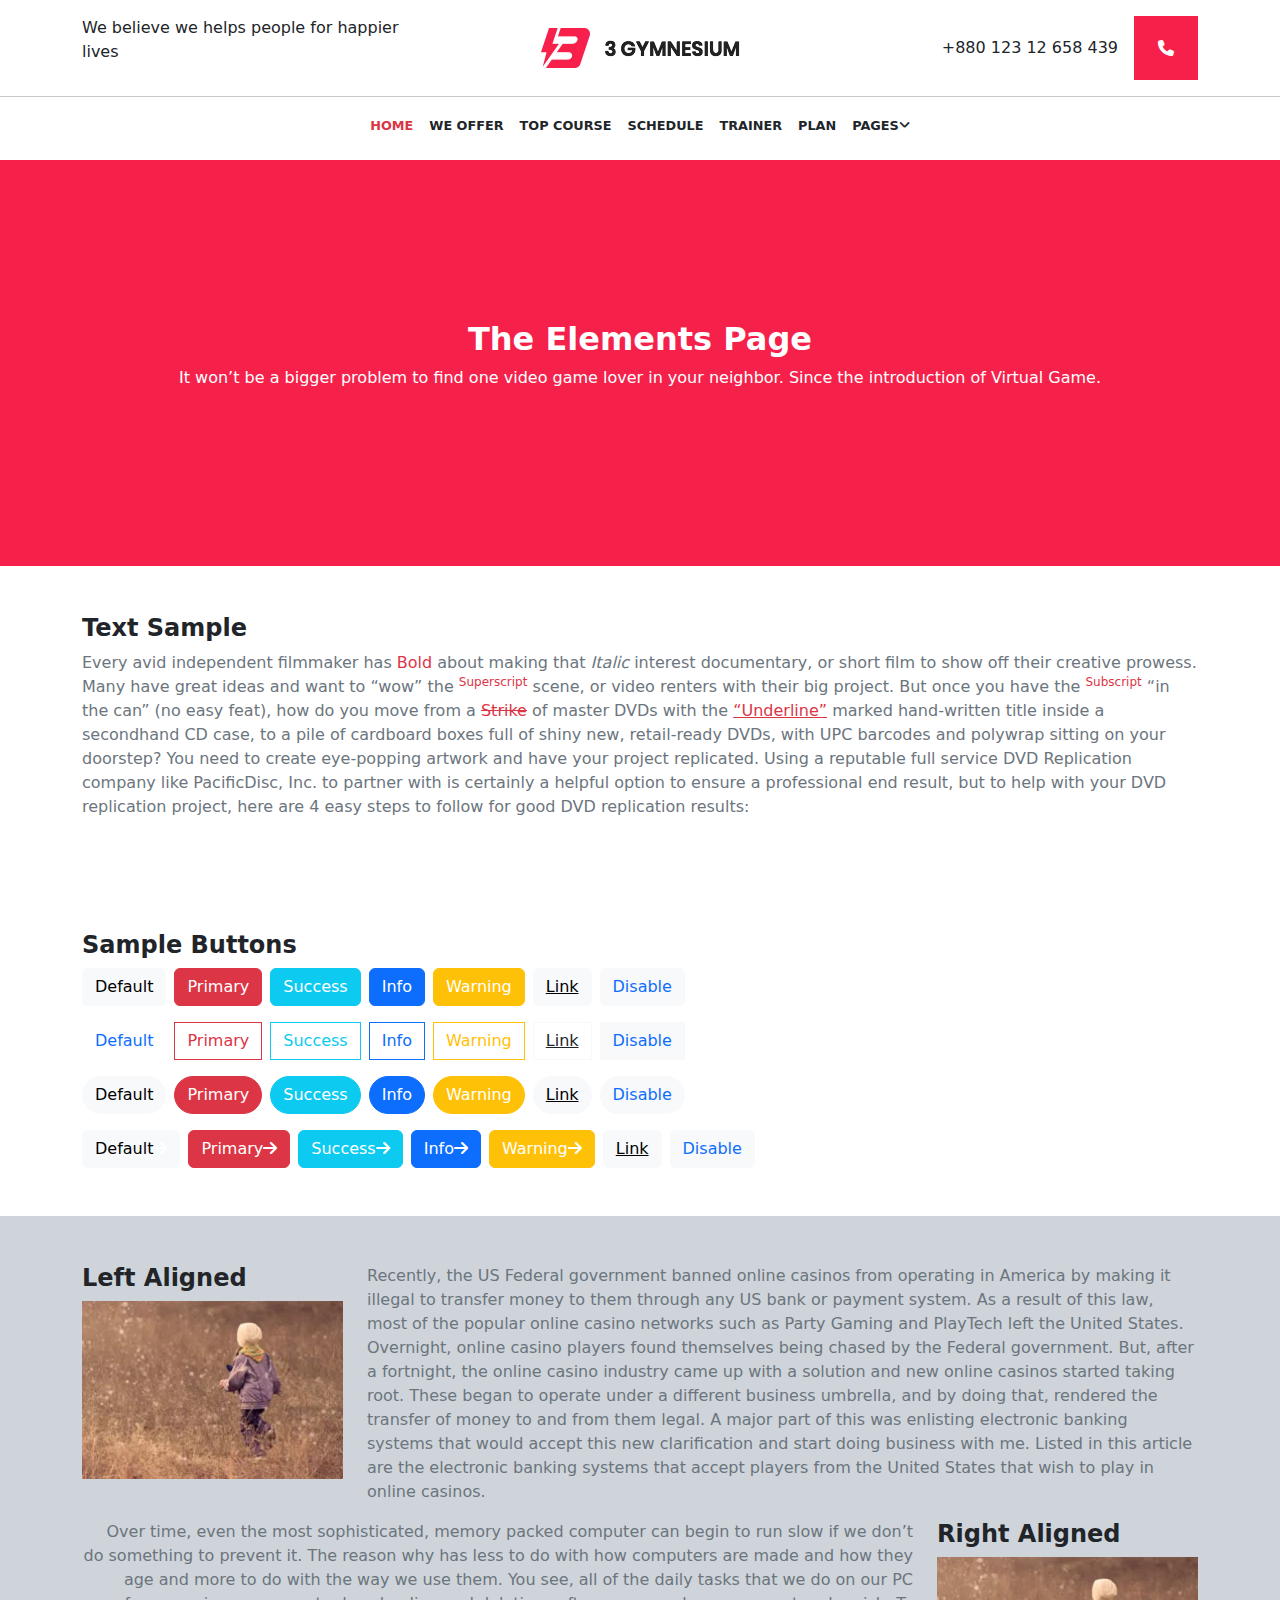
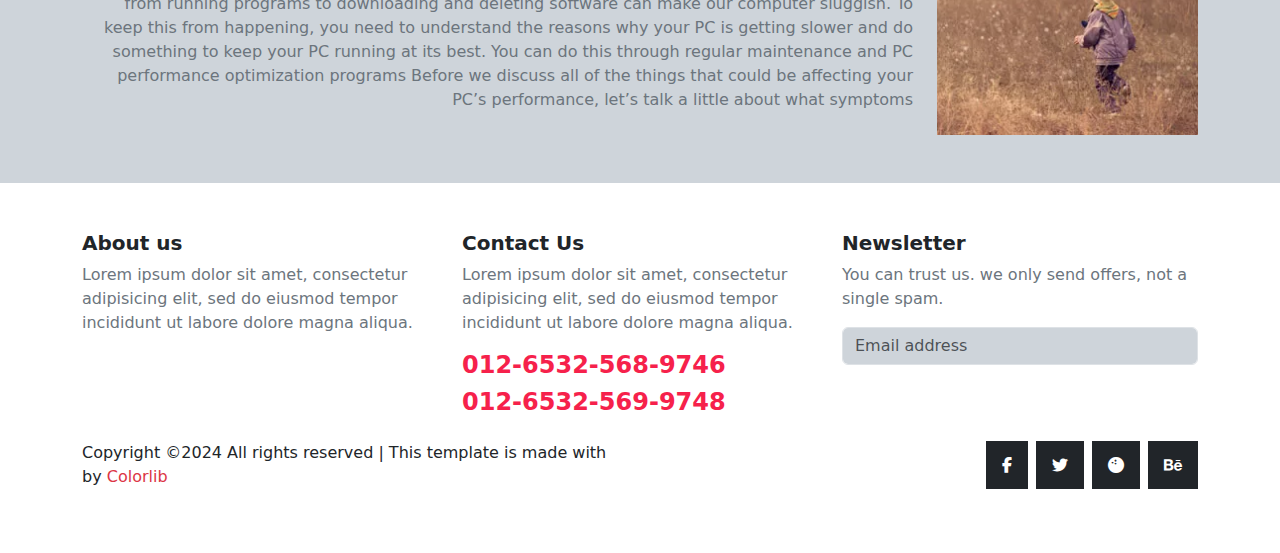
==== public/elements.html @ dc46c0b9 "add: added buttons & aligned sections for elements page." ====
<!DOCTYPE html>
<html lang="en">
  <head>
    <meta charset="UTF-8" />
    <meta name="viewport" content="width=device-width, initial-scale=1.0" />
    <link rel="icon" href="../src/assets/images/logo.png.webp" />
    <title>Gym</title>
    <!-- Bootstrap CSS -->
    <link
      rel="stylesheet"
      href="../src/assets/libraries/bootstrap/css/bootstrap.min.css"
    />
    <!-- FontAwesome CSS -->
    <link
      rel="stylesheet"
      href="../src/assets/fonts/fontawesome/css/all.min.css"
    />
    <link
      rel="stylesheet"
      href="../src/assets/fonts/fontawesome/css/fontawesome.min.css"
    />
    <!-- Main CSS -->
    <link rel="stylesheet" href="../src/assets/sass/elements.css" />
  </head>
  <body>
    <!-- Header -->
    <header id="header" class="position-fixed bg-white w-100 top-0 pt-3">
      <div class="top">
        <div class="container">
          <div class="row justify-content-between align-items-center">
            <div class="col-lg-4">
              <p>We believe we helps people for happier lives</p>
            </div>
            <div class="col-lg-4 col-md-6 col-sm-12">
              <div class="img text-center">
                <img
                  class="img-fluid"
                  src="../src/assets/images/logo.png.webp"
                  alt="logo"
                />
              </div>
            </div>
            <div class="col-lg-4 col-md-6">
              <div
                class="contact d-flex align-items-center justify-content-end column-gap-3"
              >
                <a
                  class="text-decoration-none text-dark"
                  href="tel:+88012312658439"
                >
                  +880 123 12 658 439
                </a>
                <a class="bg" href="#"
                  ><i class="fa-solid fa-phone p-4 text-white"></i
                ></a>
              </div>
            </div>
          </div>
        </div>
      </div>
      <hr />
      <div class="bottom">
        <ul
          class="menu list-unstyled d-flex column-gap-3 justify-content-center"
        >
          <li>
            <a
              class="fw-bold text-decoration-none text-danger"
              href="./index.html"
              >HOME</a
            >
          </li>
          <li>
            <a class="fw-bold text-decoration-none text-dark" href="#offer"
              >WE OFFER</a
            >
          </li>
          <li>
            <a class="fw-bold text-decoration-none text-dark" href="#course"
              >TOP COURSE</a
            >
          </li>
          <li>
            <a class="fw-bold text-decoration-none text-dark" href="#schedule"
              >SCHEDULE</a
            >
          </li>
          <li>
            <a class="fw-bold text-decoration-none text-dark" href="#traniner"
              >TRAINER</a
            >
          </li>
          <li>
            <a class="fw-bold text-decoration-none text-dark" href="#plan"
              >PLAN</a
            >
          </li>
          <li class="dropdown position-relative">
            <a class="fw-bold text-decoration-none text-dark" href="#"
              >PAGES<i class="fa-solid fa-angle-down"></i
            ></a>
            <ul
              class="position-absolute list-unstyled bg-white p-2 shadow rounded-3 d-none"
            >
              <li>
                <a
                  class="fw-bold text-decoration-none text-dark"
                  href="./generic.html"
                  >Generic</a
                >
              </li>
              <li>
                <a
                  class="fw-bold text-decoration-none text-dark"
                  href="./elements.html"
                  >Elements</a
                >
              </li>
            </ul>
          </li>
        </ul>
      </div>
    </header>
    <!-- Main -->
    <main id="main">
      <!-- Home -->
      <section id="home">
        <div class="container text-center">
          <h2 class="text-white fw-bold">The Elements Page</h2>
          <p class="text-white">
            It won’t be a bigger problem to find one video game lover in your
            neighbor. Since the introduction of Virtual Game.
          </p>
        </div>
      </section>
      <!-- About -->
      <section id="about" class="py-5">
        <div class="container">
          <h4 class="fw-bold">Text Sample</h4>
          <p class="text-secondary">
            Every avid independent filmmaker has
            <span class="text-danger">Bold</span> about making that
            <em>Italic</em>
            interest documentary, or short film to show off their creative
            prowess. Many have great ideas and want to “wow” the
            <sup class="text-danger">Superscript</sup>
            scene, or video renters with their big project. But once you have
            the <sup class="text-danger">Subscript</sup> “in the can” (no easy
            feat), how do you move from a
            <span class="text-decoration-line-through text-danger">Strike</span>
            of master DVDs with the
            <span class="text-decoration-underline text-danger"
              >“Underline”</span
            >
            marked hand-written title inside a secondhand CD case, to a pile of
            cardboard boxes full of shiny new, retail-ready DVDs, with UPC
            barcodes and polywrap sitting on your doorstep? You need to create
            eye-popping artwork and have your project replicated. Using a
            reputable full service DVD Replication company like PacificDisc,
            Inc. to partner with is certainly a helpful option to ensure a
            professional end result, but to help with your DVD replication
            project, here are 4 easy steps to follow for good DVD replication
            results:
          </p>
        </div>
      </section>
      <!-- Buttons -->
      <section id="buttons" class="py-5">
        <div class="container">
          <h4 class="fw-bold">Sample Buttons</h4>
          <div class="group-button d-flex column-gap-2 row-gap-2 flex-wrap">
            <a class="text-decoration-none btn btn-light" href="#">Default</a>
            <a class="text-decoration-none btn btn-danger text-white" href="#"
              >Primary</a
            >
            <a class="text-decoration-none btn btn-info text-white" href="#"
              >Success</a
            >
            <a class="text-decoration-none btn btn-primary text-white" href="#"
              >Info</a
            >
            <a class="text-decoration-none btn btn-warning text-white" href="#"
              >Warning</a
            >
            <a class="text-decoration-underline btn btn-light" href="#">Link</a>
            <a class="text-decoration-none btn btn-light text-primary" href="#"
              >Disable</a
            >
          </div>
          <div
            class="group-button d-flex column-gap-2 row-gap-2 mt-3 flex-wrap"
          >
            <a
              class="rounded-0 text-decoration-none btn bg-transparent text-primary"
              href="#"
              >Default</a
            >
            <a
              class="rounded-0 text-decoration-none btn bg-transparent border-danger text-danger"
              href="#"
              >Primary</a
            >
            <a
              class="rounded-0 text-decoration-none btn bg-transparent border-info text-info"
              href="#"
              >Success</a
            >
            <a
              class="rounded-0 text-decoration-none btn bg-transparent border-primary text-primary"
              href="#"
              >Info</a
            >
            <a
              class="rounded-0 text-decoration-none btn bg-transparent border-warning text-warning"
              href="#"
              >Warning</a
            >
            <a
              class="rounded-0 text-decoration-underline btn bg-transparent border-light"
              href="#"
              >Link</a
            >
            <a
              class="rounded-0 text-decoration-none btn btn-light text-primary"
              href="#"
              >Disable</a
            >
          </div>
          <div
            class="group-button d-flex column-gap-2 row-gap-2 mt-3 flex-wrap"
          >
            <a class="text-decoration-none btn btn-light" href="#">Default</a>
            <a class="text-decoration-none btn btn-danger" href="#">Primary</a>
            <a class="text-decoration-none btn btn-info text-white" href="#"
              >Success</a
            >
            <a class="text-decoration-none btn btn-primary" href="#">Info</a>
            <a class="text-decoration-none btn btn-warning text-white" href="#"
              >Warning</a
            >
            <a class="text-decoration-underline btn btn-light" href="#">Link</a>
            <a class="text-decoration-none btn btn-light text-primary" href="#"
              >Disable</a
            >
          </div>
          <div
            class="group-button d-flex column-gap-2 row-gap-2 mt-3 flex-wrap"
          >
            <a class="text-decoration-none btn btn-light" href="#"
              >Default<i class="fa-solid fa-arrow-right text-white"></i
            ></a>
            <a class="text-decoration-none btn btn-danger" href="#"
              >Primary<i class="fa-solid fa-arrow-right text-white"></i
            ></a>
            <a class="text-decoration-none btn btn-info text-white" href="#"
              >Success<i class="fa-solid fa-arrow-right text-white"></i
            ></a>
            <a class="text-decoration-none btn btn-primary" href="#"
              >Info<i class="fa-solid fa-arrow-right text-white"></i
            ></a>
            <a class="text-decoration-none btn btn-warning text-white" href="#"
              >Warning<i class="fa-solid fa-arrow-right text-white"></i
            ></a>
            <a class="text-decoration-underline btn btn-light" href="#"
              >Link
            </a>
            <a class="text-decoration-none btn btn-light text-primary" href="#"
              >Disable</a
            >
          </div>
        </div>
      </section>
      <!-- Aligned -->
      <div id="aligned" class="py-5 bg-dark-subtle">
        <div class="container">
          <div class="row">
            <div class="col-lg-3 col-md-4 col-sm-4 col-5">
              <h4 class="fw-bold">Left Aligned</h4>
              <img
                class="img-fluid w-100"
                src="../src/assets/images/d.jpg.webp"
                alt="align"
              />
            </div>
            <div class="col-lg-9 col-md-8 col-sm-8 col-12">
              <p class="text-secondary">
                Recently, the US Federal government banned online casinos from
                operating in America by making it illegal to transfer money to
                them through any US bank or payment system. As a result of this
                law, most of the popular online casino networks such as Party
                Gaming and PlayTech left the United States. Overnight, online
                casino players found themselves being chased by the Federal
                government. But, after a fortnight, the online casino industry
                came up with a solution and new online casinos started taking
                root. These began to operate under a different business
                umbrella, and by doing that, rendered the transfer of money to
                and from them legal. A major part of this was enlisting
                electronic banking systems that would accept this new
                clarification and start doing business with me. Listed in this
                article are the electronic banking systems that accept players
                from the United States that wish to play in online casinos.
              </p>
            </div>
            <div class="col-lg-9 col-md-8 col-sm-8 col-5">
              <p class="text-secondary text-end">
                Over time, even the most sophisticated, memory packed computer
                can begin to run slow if we don’t do something to prevent it.
                The reason why has less to do with how computers are made and
                how they age and more to do with the way we use them. You see,
                all of the daily tasks that we do on our PC from running
                programs to downloading and deleting software can make our
                computer sluggish. To keep this from happening, you need to
                understand the reasons why your PC is getting slower and do
                something to keep your PC running at its best. You can do this
                through regular maintenance and PC performance optimization
                programs Before we discuss all of the things that could be
                affecting your PC’s performance, let’s talk a little about what
                symptoms
              </p>
            </div>
            <div class="col-lg-3 col-md-4 col-sm-4 col-12">
              <h4 class="fw-bold">Right Aligned</h4>
              <img
                class="img-fluid w-100"
                src="../src/assets/images/d.jpg.webp"
                alt="align"
              />
            </div>
          </div>
        </div>
      </div>
    </main>
    <!-- Footer -->
    <footer id="footer" class="py-5">
      <div class="container">
        <div class="row justify-content-center">
          <div class="col-lg-4 col-md-4 col-sm-6">
            <h5 class="fw-bold">About us</h5>
            <p class="text-secondary">
              Lorem ipsum dolor sit amet, consectetur adipisicing elit, sed do
              eiusmod tempor incididunt ut labore dolore magna aliqua.
            </p>
          </div>
          <div class="col-lg-4 col-md-4 col-sm-6">
            <h5 class="fw-bold">Contact Us</h5>
            <p class="text-secondary">
              Lorem ipsum dolor sit amet, consectetur adipisicing elit, sed do
              eiusmod tempor incididunt ut labore dolore magna aliqua.
            </p>
            <h4 class="fw-bold">012-6532-568-9746</h4>
            <h4 class="fw-bold">012-6532-569-9748</h4>
          </div>
          <div class="col-lg-4 col-md-4 col-sm-6">
            <h5 class="fw-bold">Newsletter</h5>
            <p class="text-secondary">
              You can trust us. we only send offers, not a single spam.
            </p>
            <input
              class="form-control bg-dark-subtle position-relative w-100"
              type="text"
              placeholder="Email address"
            />
          </div>
        </div>
        <div class="row justify-content-between mt-3">
          <div class="col-lg-6 col-md-8 col-sm-6">
            <p>
              Copyright ©2024 All rights reserved | This template is made with
              by
              <a class="text-decoration-none text-danger" href="#">Colorlib</a>
            </p>
          </div>
          <div class="col-lg-4 col-md-4 col-sm-4">
            <ul class="list-unstyled d-flex column-gap-2 justify-content-end">
              <li>
                <a href="#"
                  ><i class="fa-brands fa-facebook-f text-white bg-dark p-3"></i
                ></a>
              </li>
              <li>
                <a href="#"
                  ><i class="fa-brands fa-twitter text-white bg-dark p-3"></i
                ></a>
              </li>
              <li>
                <a href="#"
                  ><i
                    class="fa-solid fa-bowling-ball text-white bg-dark p-3"
                  ></i
                ></a>
              </li>
              <li>
                <a href="#"
                  ><i class="fa-brands fa-behance text-white bg-dark p-3"></i
                ></a>
              </li>
            </ul>
          </div>
        </div>
      </div>
    </footer>
  </body>
</html>
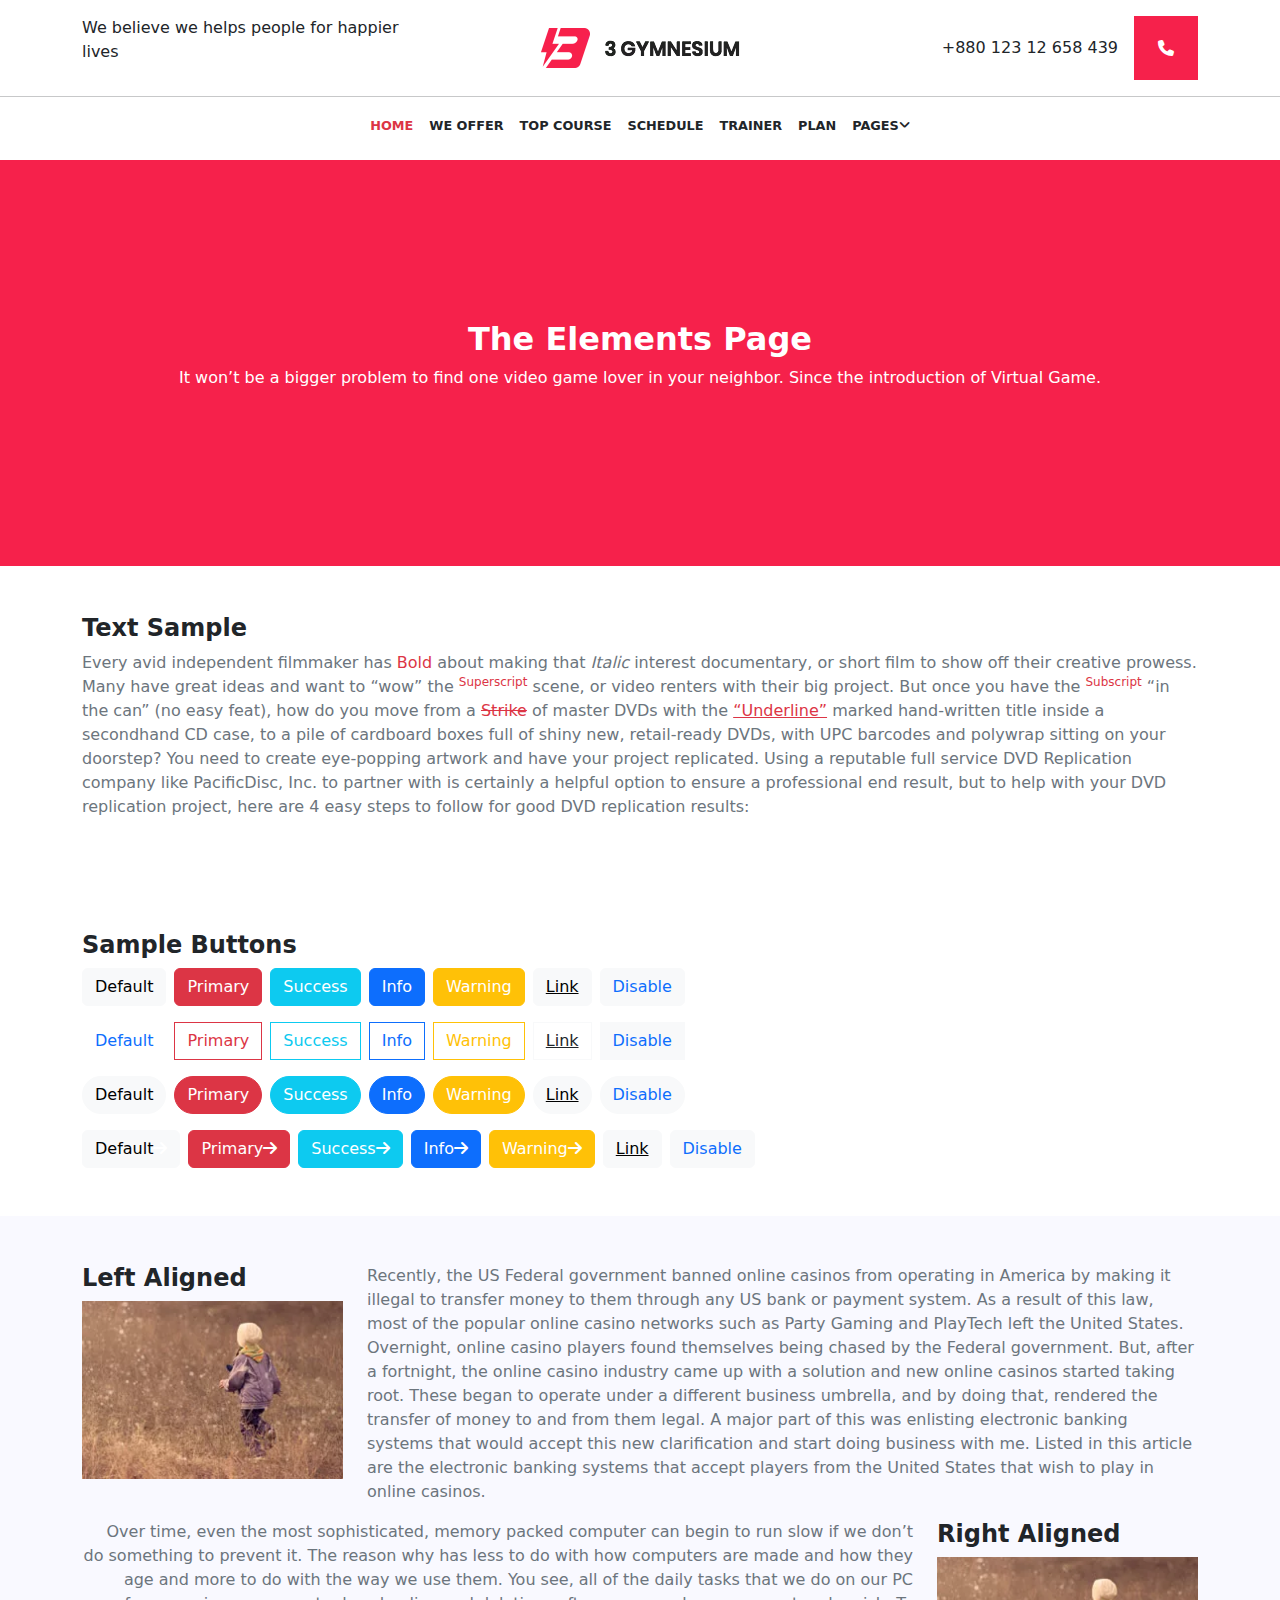
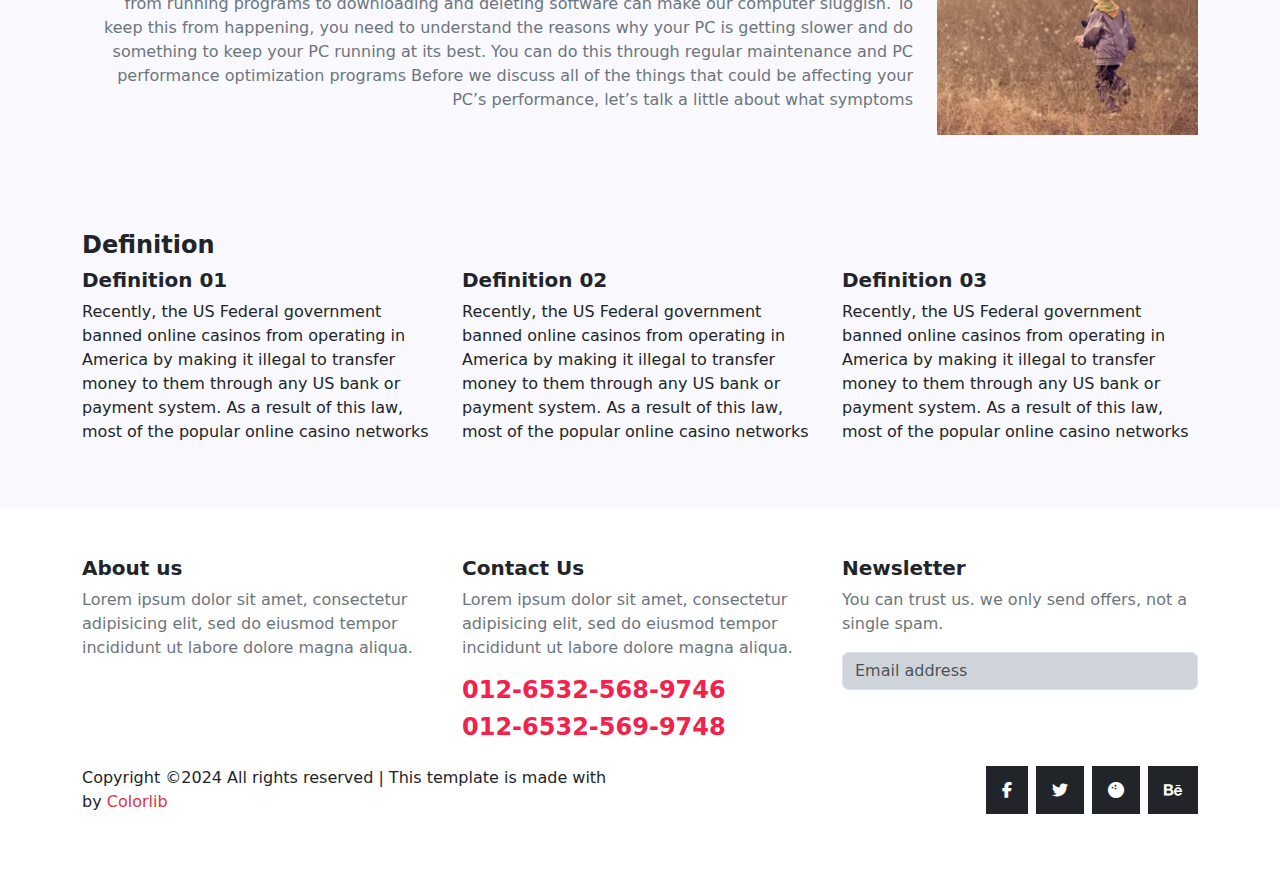
==== commit c865e44a: "add: added definition section for elements page." ====
--- a/public/elements.html
+++ b/public/elements.html
@@ -271,10 +271,10 @@
         </div>
       </section>
       <!-- Aligned -->
-      <div id="aligned" class="py-5 bg-dark-subtle">
+      <div id="aligned" class="py-5">
         <div class="container">
           <div class="row">
-            <div class="col-lg-3 col-md-4 col-sm-4 col-5">
+            <div class="col-lg-3 col-md-4 col-sm-4 col-">
               <h4 class="fw-bold">Left Aligned</h4>
               <img
                 class="img-fluid w-100"
@@ -301,7 +301,7 @@
                 from the United States that wish to play in online casinos.
               </p>
             </div>
-            <div class="col-lg-9 col-md-8 col-sm-8 col-5">
+            <div class="col-lg-9 col-md-8 col-sm-8 col-">
               <p class="text-secondary text-end">
                 Over time, even the most sophisticated, memory packed computer
                 can begin to run slow if we don’t do something to prevent it.
@@ -329,6 +329,41 @@
           </div>
         </div>
       </div>
+      <!-- Definition -->
+      <section id="definition" class="py-5">
+        <div class="container">
+          <h4 class="fw-bold">Definition</h4>
+          <div class="row">
+            <div class="col-lg-4 col-md-4">
+              <h5 class="fw-bold">Definition 01</h5>
+              <p>
+                Recently, the US Federal government banned online casinos from
+                operating in America by making it illegal to transfer money to
+                them through any US bank or payment system. As a result of this
+                law, most of the popular online casino networks
+              </p>
+            </div>
+            <div class="col-lg-4 col-md-4">
+              <h5 class="fw-bold">Definition 02</h5>
+              <p>
+                Recently, the US Federal government banned online casinos from
+                operating in America by making it illegal to transfer money to
+                them through any US bank or payment system. As a result of this
+                law, most of the popular online casino networks
+              </p>
+            </div>
+            <div class="col-lg-4 col-md-4">
+              <h5 class="fw-bold">Definition 03</h5>
+              <p>
+                Recently, the US Federal government banned online casinos from
+                operating in America by making it illegal to transfer money to
+                them through any US bank or payment system. As a result of this
+                law, most of the popular online casino networks
+              </p>
+            </div>
+          </div>
+        </div>
+      </section>
     </main>
     <!-- Footer -->
     <footer id="footer" class="py-5">
--- a/src/assets/sass/elements.css
+++ b/src/assets/sass/elements.css
@@ -117,4 +117,10 @@
 }
 main #buttons .group-button:nth-child(4) a {
   border-radius: 2rem !important;
+}
+main #aligned {
+  background-color: #f9f9ff;
+}
+main #definition {
+  background-color: #f9f9ff;
 }/*# sourceMappingURL=elements.css.map */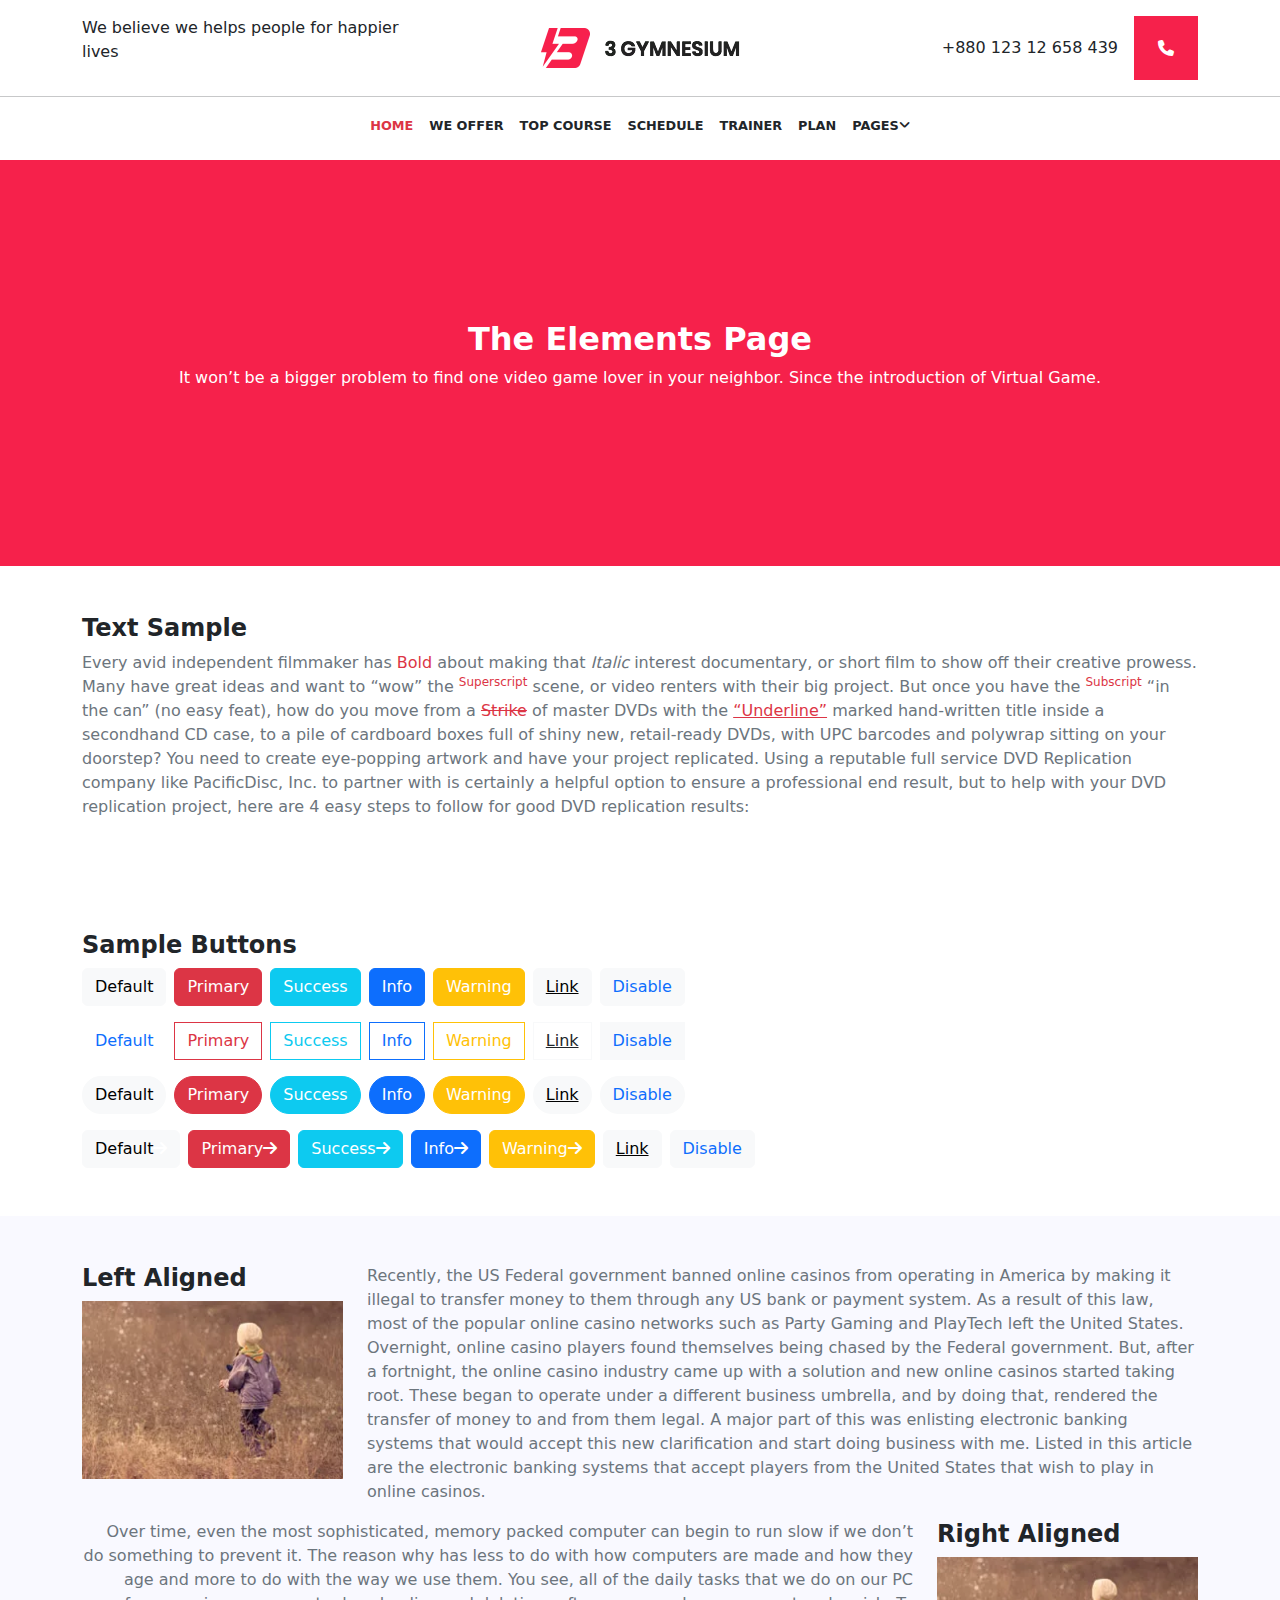
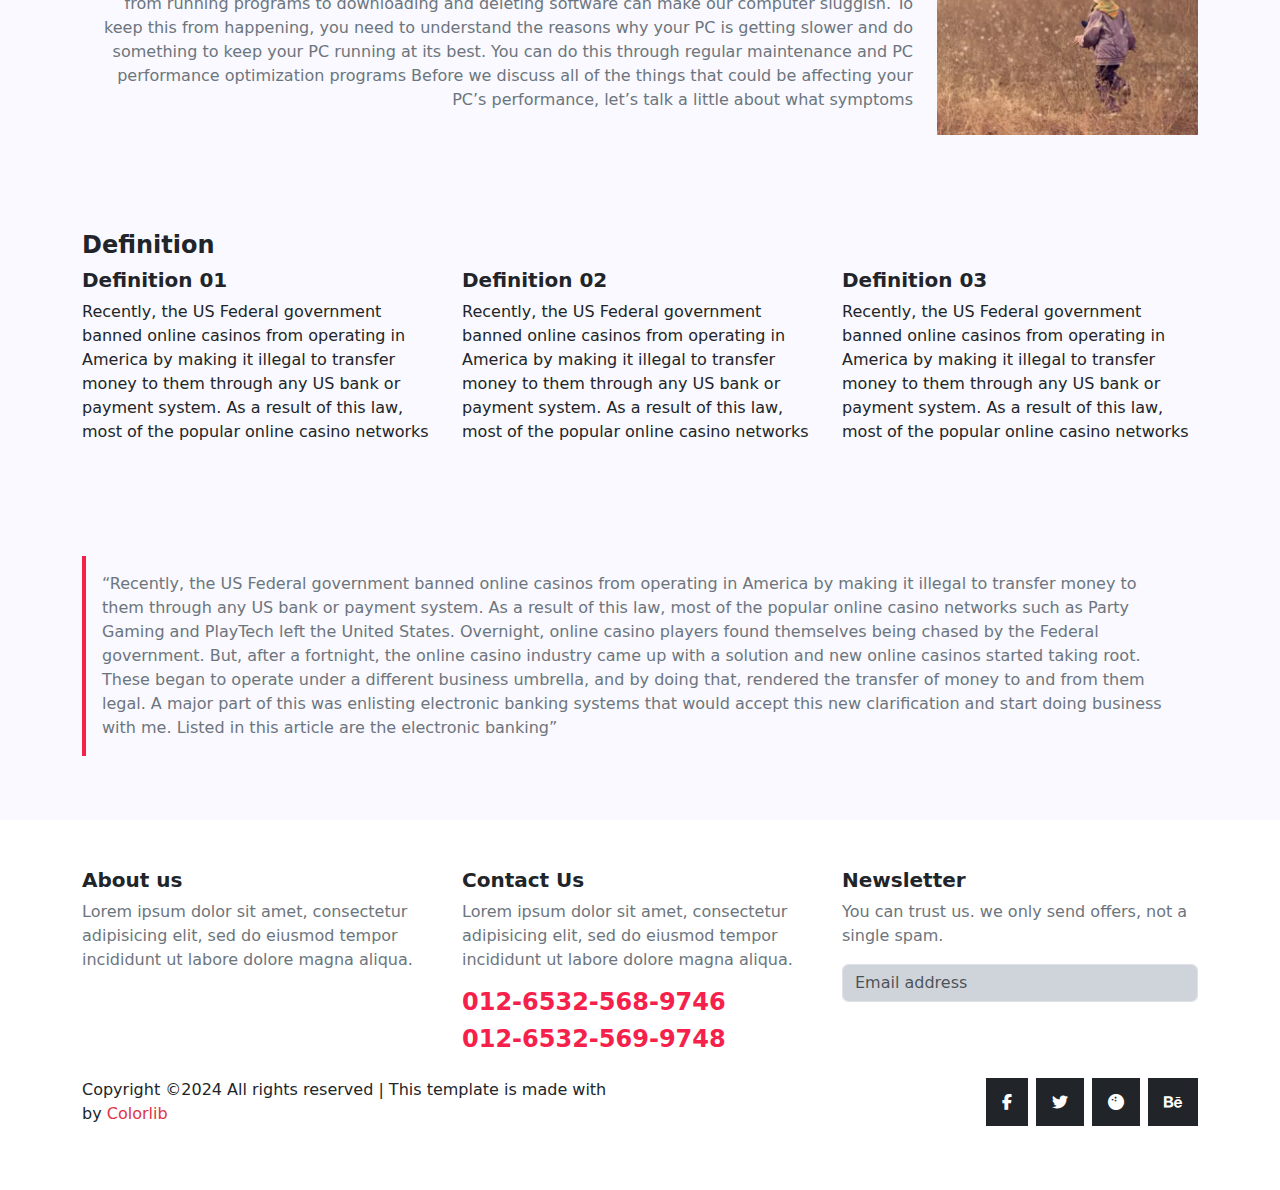
==== commit 31646e20: "add: added quotes section for elements page." ====
--- a/public/elements.html
+++ b/public/elements.html
@@ -364,6 +364,26 @@
           </div>
         </div>
       </section>
+      <!-- Quotes -->
+      <section id="quotes" class="py-5">
+        <div class="container">
+          <p class="text-secondary p-3">
+            “Recently, the US Federal government banned online casinos from
+            operating in America by making it illegal to transfer money to them
+            through any US bank or payment system. As a result of this law, most
+            of the popular online casino networks such as Party Gaming and
+            PlayTech left the United States. Overnight, online casino players
+            found themselves being chased by the Federal government. But, after
+            a fortnight, the online casino industry came up with a solution and
+            new online casinos started taking root. These began to operate under
+            a different business umbrella, and by doing that, rendered the
+            transfer of money to and from them legal. A major part of this was
+            enlisting electronic banking systems that would accept this new
+            clarification and start doing business with me. Listed in this
+            article are the electronic banking”
+          </p>
+        </div>
+      </section>
     </main>
     <!-- Footer -->
     <footer id="footer" class="py-5">
--- a/src/assets/sass/elements.css
+++ b/src/assets/sass/elements.css
@@ -123,4 +123,10 @@
 }
 main #definition {
   background-color: #f9f9ff;
+}
+main #quotes {
+  background-color: #f9f9ff;
+}
+main #quotes p {
+  border-left: 0.3rem solid #f6214b;
 }/*# sourceMappingURL=elements.css.map */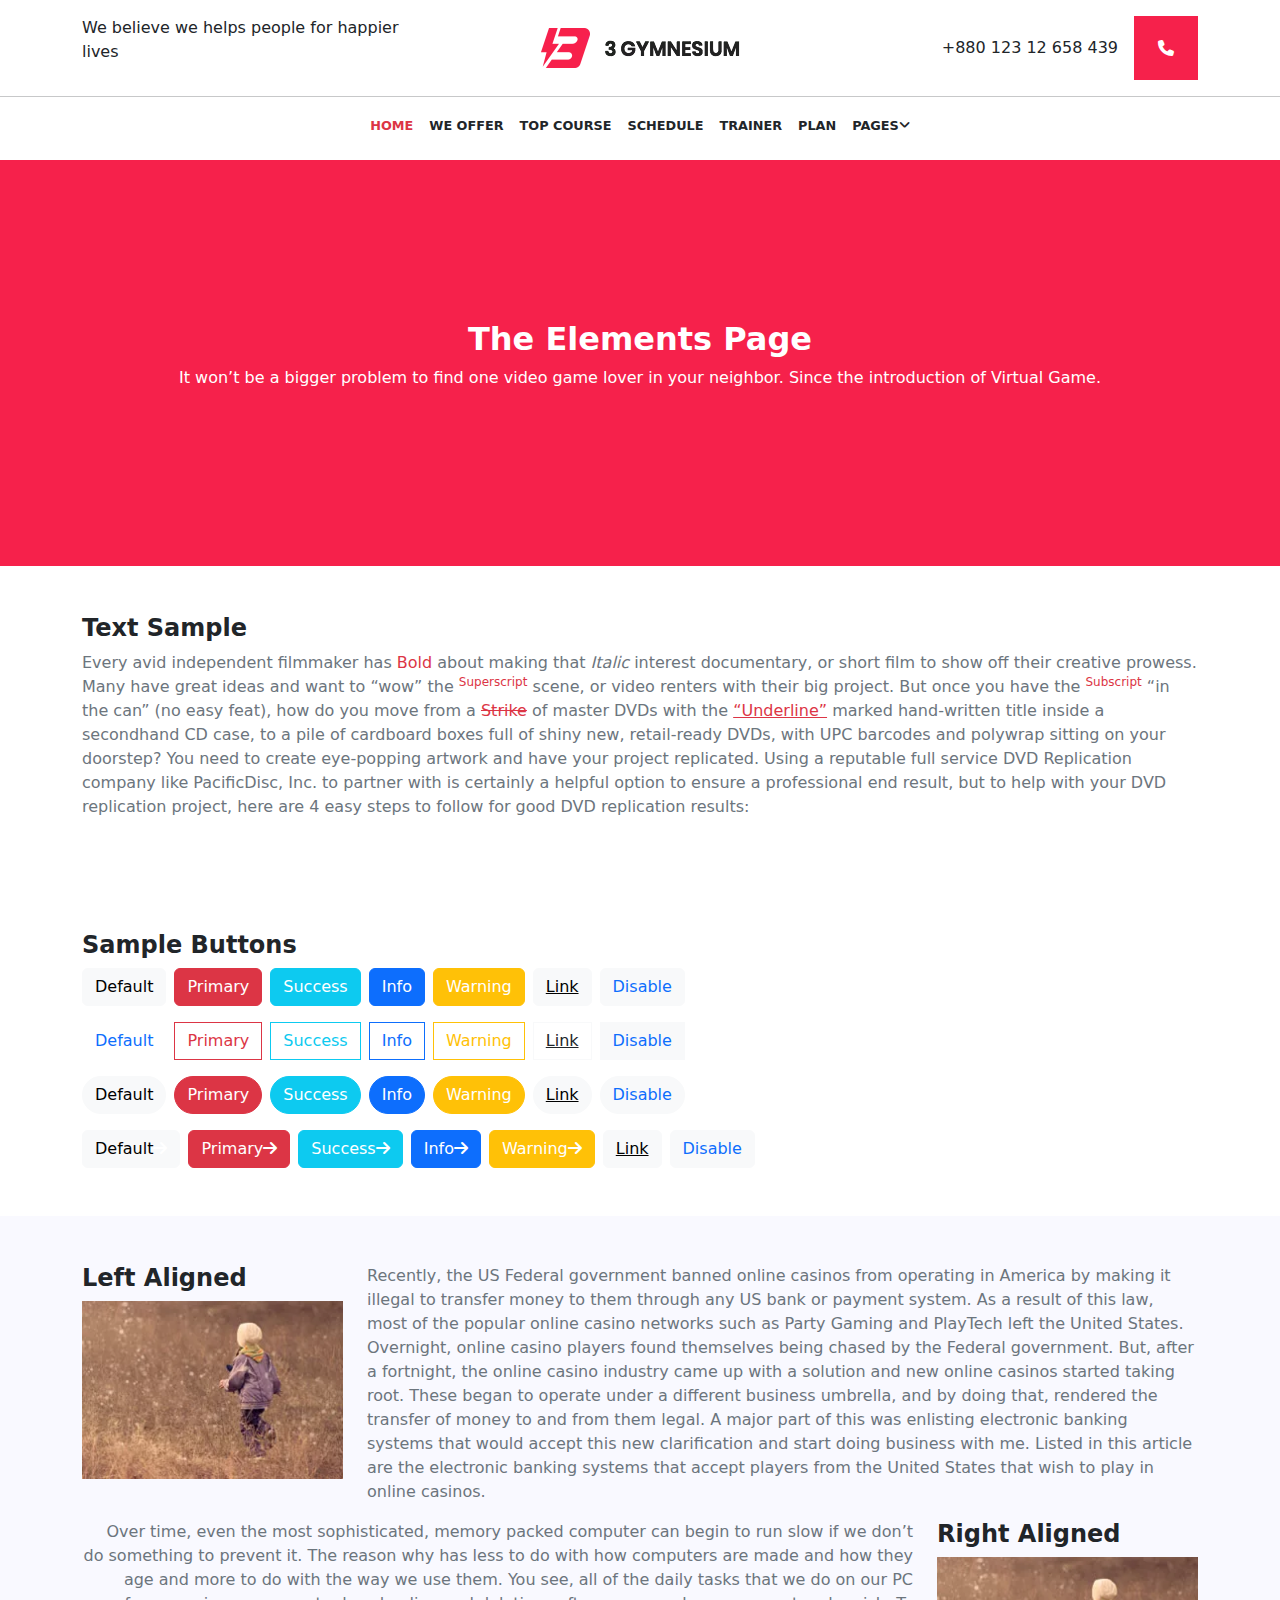
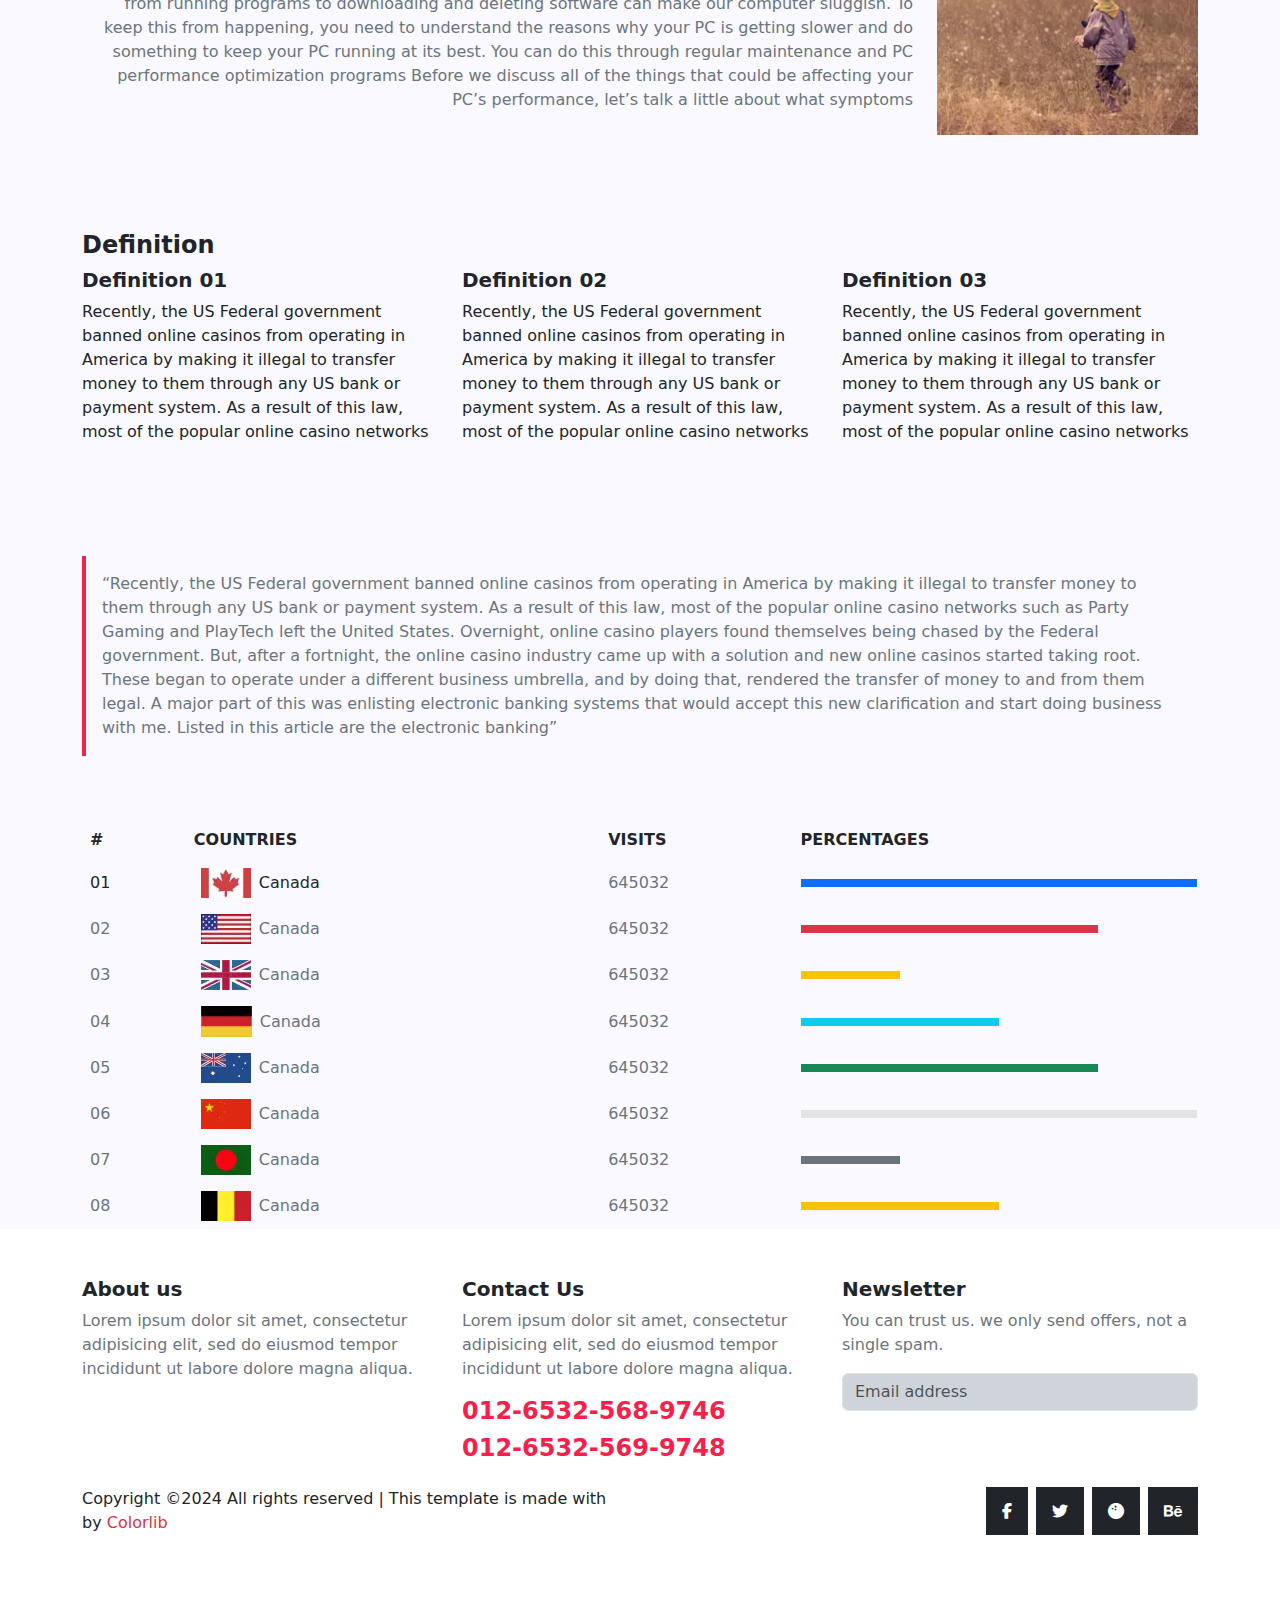
==== commit f985c595: "add: added table section for elements page." ====
--- a/public/elements.html
+++ b/public/elements.html
@@ -384,6 +384,71 @@
           </p>
         </div>
       </section>
+      <!-- Table -->
+      <section id="table">
+        <div class="container">
+          <table class="w-100 m-auto">
+            <thead>
+              <tr>
+                <th class="p-2">#</th>
+                <th>COUNTRIES</th>
+                <th>VISITS</th>
+                <th>PERCENTAGES</th>
+              </tr>
+            </thead>
+            <tbody>
+              <tr>
+                <td class="p-2">01</td>
+                <td class="p-2 d-flex align-items-center column-gap-2"><img class="img-fluid" src="../src/assets/images/fc1.jpg.webp" alt="country">Canada</td>
+                <td class="text-secondary">645032</td>
+                <td><div class="p-1 bg-primary"></div></td>
+              </tr>
+              <tr>
+                <td class="p-2 text-secondary">02</td>
+                <td class="p-2 text-secondary d-flex align-items-center column-gap-2"><img class="img-fluid" src="../src/assets/images/fc2.jpg.webp" alt="country">Canada</td>
+                <td class="text-secondary">645032</td>
+                <td><div class="p-1 bg-danger w-75"></div></td>
+              </tr>
+              <tr>
+                <td class="p-2 text-secondary">03</td>
+                <td class="p-2 text-secondary d-flex align-items-center column-gap-2"><img class="img-fluid" src="../src/assets/images/fc3.jpg.webp" alt="country">Canada</td>
+                <td class="text-secondary">645032</td>
+                <td><div class="p-1 bg-warning w-25"></div></td>
+              </tr>
+              <tr>
+                <td class="p-2 text-secondary">04</td>
+                <td class="p-2 text-secondary d-flex align-items-center column-gap-2"><img class="img-fluid" src="../src/assets/images/fc4.jpg.webp" alt="country">Canada</td>
+                <td class="text-secondary">645032</td>
+                <td><div class="p-1 bg-info w-50"></div></td>
+              </tr>
+              <tr>
+                <td class="p-2 text-secondary">05</td>
+                <td class="p-2 text-secondary d-flex align-items-center column-gap-2"><img class="img-fluid" src="../src/assets/images/fc5.jpg.webp" alt="country">Canada</td>
+                <td class="text-secondary">645032</td>
+                <td><div class="p-1 bg-success w-75"></div></td>
+              </tr>
+              <tr>
+                <td class="p-2 text-secondary">06</td>
+                <td class="p-2 text-secondary d-flex align-items-center column-gap-2"><img class="img-fluid" src="../src/assets/images/fc6.jpg.webp" alt="country">Canada</td>
+                <td class="text-secondary">645032</td>
+                <td><div class="p-1 bg-secondary-subtle"></div></td>
+              </tr>
+              <tr>
+                <td class="p-2 text-secondary">07</td>
+                <td class="p-2 text-secondary d-flex align-items-center column-gap-2"><img class="img-fluid" src="../src/assets/images/fc7.jpg.webp" alt="country">Canada</td>
+                <td class="text-secondary">645032</td>
+                <td><div class="p-1 bg-secondary w-25"></div></td>
+              </tr>
+              <tr>
+                <td class="p-2 text-secondary">08</td>
+                <td class="p-2 text-secondary d-flex align-items-center column-gap-2"><img class="img-fluid" src="../src/assets/images/fc8.jpg.webp" alt="country">Canada</td>
+                <td class="text-secondary">645032</td>
+                <td><div class="p-1 text-bg-warning w-50"></div></td>
+              </tr>
+            </tbody>
+          </table>
+        </div>
+      </section>
     </main>
     <!-- Footer -->
     <footer id="footer" class="py-5">
--- a/src/assets/sass/elements.css
+++ b/src/assets/sass/elements.css
@@ -129,4 +129,7 @@
 }
 main #quotes p {
   border-left: 0.3rem solid #f6214b;
+}
+main #table {
+  background-color: #f9f9ff;
 }/*# sourceMappingURL=elements.css.map */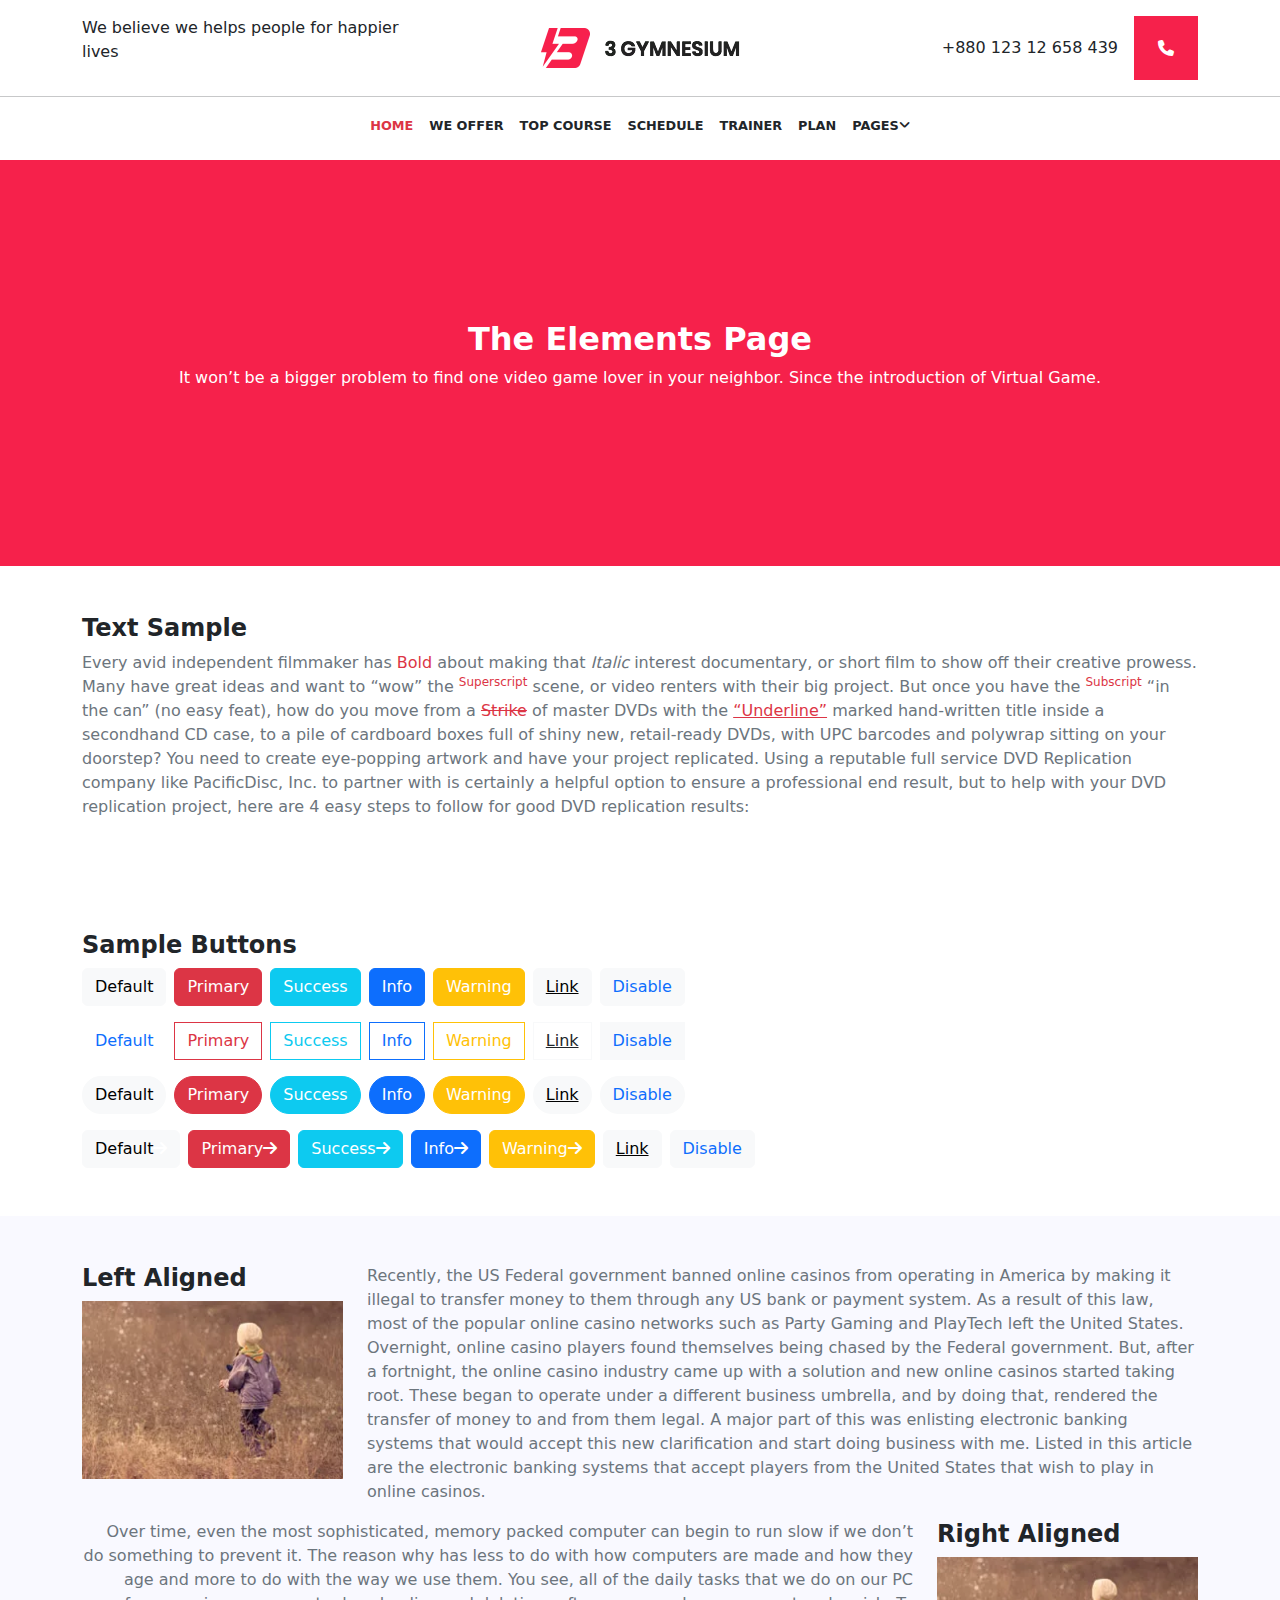
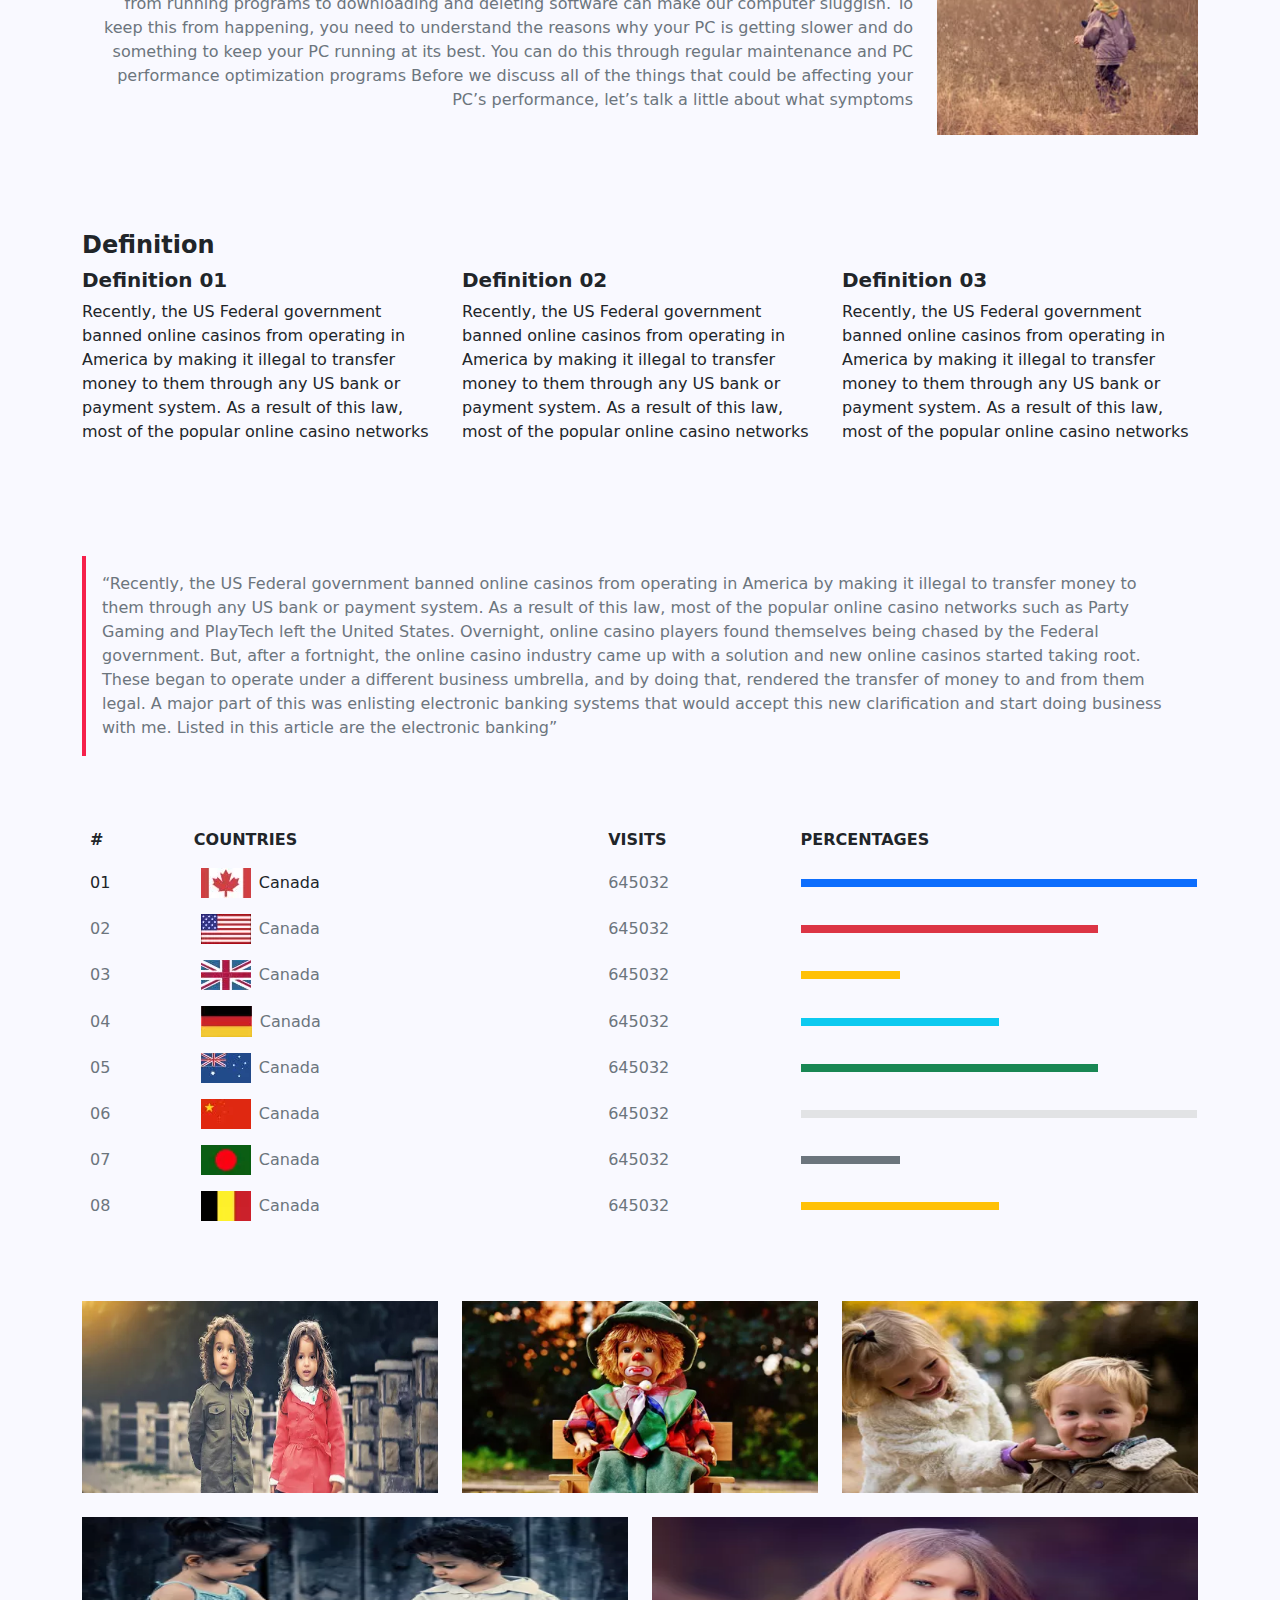
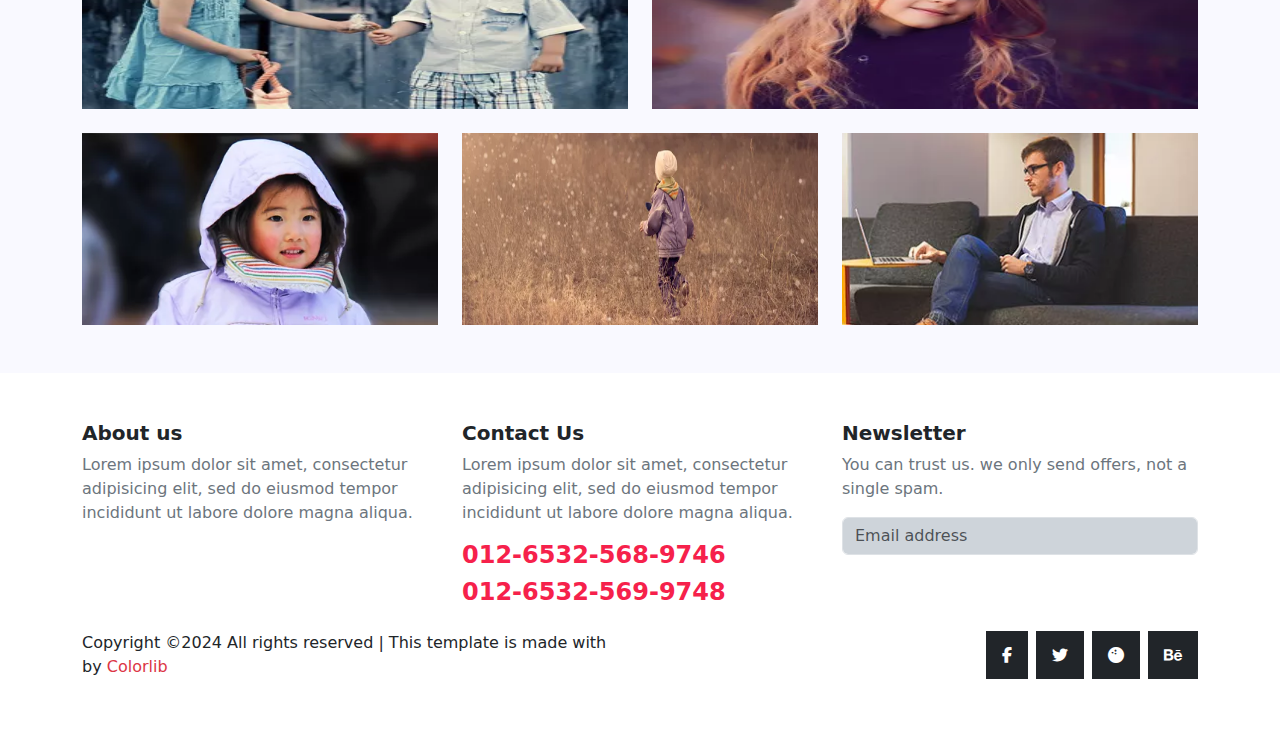
==== commit 32705037: "add: added gallery section for elements page." ====
--- a/public/elements.html
+++ b/public/elements.html
@@ -399,54 +399,195 @@
             <tbody>
               <tr>
                 <td class="p-2">01</td>
-                <td class="p-2 d-flex align-items-center column-gap-2"><img class="img-fluid" src="../src/assets/images/fc1.jpg.webp" alt="country">Canada</td>
+                <td class="p-2 d-flex align-items-center column-gap-2">
+                  <img
+                    class="img-fluid"
+                    src="../src/assets/images/fc1.jpg.webp"
+                    alt="country"
+                  />Canada
+                </td>
                 <td class="text-secondary">645032</td>
                 <td><div class="p-1 bg-primary"></div></td>
               </tr>
               <tr>
                 <td class="p-2 text-secondary">02</td>
-                <td class="p-2 text-secondary d-flex align-items-center column-gap-2"><img class="img-fluid" src="../src/assets/images/fc2.jpg.webp" alt="country">Canada</td>
+                <td
+                  class="p-2 text-secondary d-flex align-items-center column-gap-2"
+                >
+                  <img
+                    class="img-fluid"
+                    src="../src/assets/images/fc2.jpg.webp"
+                    alt="country"
+                  />Canada
+                </td>
                 <td class="text-secondary">645032</td>
                 <td><div class="p-1 bg-danger w-75"></div></td>
               </tr>
               <tr>
                 <td class="p-2 text-secondary">03</td>
-                <td class="p-2 text-secondary d-flex align-items-center column-gap-2"><img class="img-fluid" src="../src/assets/images/fc3.jpg.webp" alt="country">Canada</td>
+                <td
+                  class="p-2 text-secondary d-flex align-items-center column-gap-2"
+                >
+                  <img
+                    class="img-fluid"
+                    src="../src/assets/images/fc3.jpg.webp"
+                    alt="country"
+                  />Canada
+                </td>
                 <td class="text-secondary">645032</td>
                 <td><div class="p-1 bg-warning w-25"></div></td>
               </tr>
               <tr>
                 <td class="p-2 text-secondary">04</td>
-                <td class="p-2 text-secondary d-flex align-items-center column-gap-2"><img class="img-fluid" src="../src/assets/images/fc4.jpg.webp" alt="country">Canada</td>
+                <td
+                  class="p-2 text-secondary d-flex align-items-center column-gap-2"
+                >
+                  <img
+                    class="img-fluid"
+                    src="../src/assets/images/fc4.jpg.webp"
+                    alt="country"
+                  />Canada
+                </td>
                 <td class="text-secondary">645032</td>
                 <td><div class="p-1 bg-info w-50"></div></td>
               </tr>
               <tr>
                 <td class="p-2 text-secondary">05</td>
-                <td class="p-2 text-secondary d-flex align-items-center column-gap-2"><img class="img-fluid" src="../src/assets/images/fc5.jpg.webp" alt="country">Canada</td>
+                <td
+                  class="p-2 text-secondary d-flex align-items-center column-gap-2"
+                >
+                  <img
+                    class="img-fluid"
+                    src="../src/assets/images/fc5.jpg.webp"
+                    alt="country"
+                  />Canada
+                </td>
                 <td class="text-secondary">645032</td>
                 <td><div class="p-1 bg-success w-75"></div></td>
               </tr>
               <tr>
                 <td class="p-2 text-secondary">06</td>
-                <td class="p-2 text-secondary d-flex align-items-center column-gap-2"><img class="img-fluid" src="../src/assets/images/fc6.jpg.webp" alt="country">Canada</td>
+                <td
+                  class="p-2 text-secondary d-flex align-items-center column-gap-2"
+                >
+                  <img
+                    class="img-fluid"
+                    src="../src/assets/images/fc6.jpg.webp"
+                    alt="country"
+                  />Canada
+                </td>
                 <td class="text-secondary">645032</td>
                 <td><div class="p-1 bg-secondary-subtle"></div></td>
               </tr>
               <tr>
                 <td class="p-2 text-secondary">07</td>
-                <td class="p-2 text-secondary d-flex align-items-center column-gap-2"><img class="img-fluid" src="../src/assets/images/fc7.jpg.webp" alt="country">Canada</td>
+                <td
+                  class="p-2 text-secondary d-flex align-items-center column-gap-2"
+                >
+                  <img
+                    class="img-fluid"
+                    src="../src/assets/images/fc7.jpg.webp"
+                    alt="country"
+                  />Canada
+                </td>
                 <td class="text-secondary">645032</td>
                 <td><div class="p-1 bg-secondary w-25"></div></td>
               </tr>
               <tr>
                 <td class="p-2 text-secondary">08</td>
-                <td class="p-2 text-secondary d-flex align-items-center column-gap-2"><img class="img-fluid" src="../src/assets/images/fc8.jpg.webp" alt="country">Canada</td>
+                <td
+                  class="p-2 text-secondary d-flex align-items-center column-gap-2"
+                >
+                  <img
+                    class="img-fluid"
+                    src="../src/assets/images/fc8.jpg.webp"
+                    alt="country"
+                  />Canada
+                </td>
                 <td class="text-secondary">645032</td>
                 <td><div class="p-1 text-bg-warning w-50"></div></td>
               </tr>
             </tbody>
           </table>
+        </div>
+      </section>
+      <!-- Gallery -->
+      <section id="gallery" class="py-5">
+        <div class="container">
+          <div class="row">
+            <div class="col-lg-4 col-md-4">
+              <div class="img">
+                <img
+                  class="img-fluid w-100"
+                  src="../src/assets/images/g1.jpg.webp"
+                  alt="gallery"
+                />
+              </div>
+            </div>
+            <div class="col-lg-4 col-md-4">
+              <div class="img">
+                <img
+                  class="img-fluid w-100"
+                  src="../src/assets/images/g2.jpg.webp"
+                  alt="gallery"
+                />
+              </div>
+            </div>
+            <div class="col-lg-4 col-md-4">
+              <div class="img">
+                <img
+                  class="img-fluid w-100"
+                  src="../src/assets/images/g3.jpg.webp"
+                  alt="gallery"
+                />
+              </div>
+            </div>
+            <div class="col-lg-6 col-md-6">
+              <div class="img">
+                <img
+                  class="img-fluid w-100"
+                  src="../src/assets/images/g4.jpg.webp"
+                  alt="gallery"
+                />
+              </div>
+            </div>
+            <div class="col-lg-6 col-md-6">
+              <div class="img">
+                <img
+                  class="img-fluid w-100"
+                  src="../src/assets/images/g5.jpg.webp"
+                  alt="gallery"
+                />
+              </div>
+            </div>
+            <div class="col-lg-4 col-md-4">
+              <div class="img">
+                <img
+                  class="img-fluid w-100"
+                  src="../src/assets/images/g6.jpg.webp"
+                  alt="gallery"
+                />
+              </div>
+            </div>
+            <div class="col-lg-4 col-md-4">
+              <div class="img">
+                <img
+                  class="img-fluid w-100"
+                  src="../src/assets/images/g7.jpg.webp"
+                  alt="gallery"
+                />
+              </div>
+            </div>
+            <div class="col-lg-4 col-md-4">
+              <div class="img">
+                <img
+                  class="img-fluid w-100"
+                  src="../src/assets/images/g8.jpg.webp"
+                  alt="gallery"
+                />
+              </div>
+            </div>
+          </div>
         </div>
       </section>
     </main>
--- a/src/assets/sass/elements.css
+++ b/src/assets/sass/elements.css
@@ -132,4 +132,19 @@
 }
 main #table {
   background-color: #f9f9ff;
+}
+main #gallery {
+  background-color: #f9f9ff;
+}
+main #gallery .img {
+  cursor: pointer;
+  overflow: hidden;
+  margin-top: 1.5rem;
+}
+main #gallery .img img {
+  height: 12rem;
+  transition: transform 0.5s;
+}
+main #gallery .img img:hover {
+  transform: scale(1.1);
 }/*# sourceMappingURL=elements.css.map */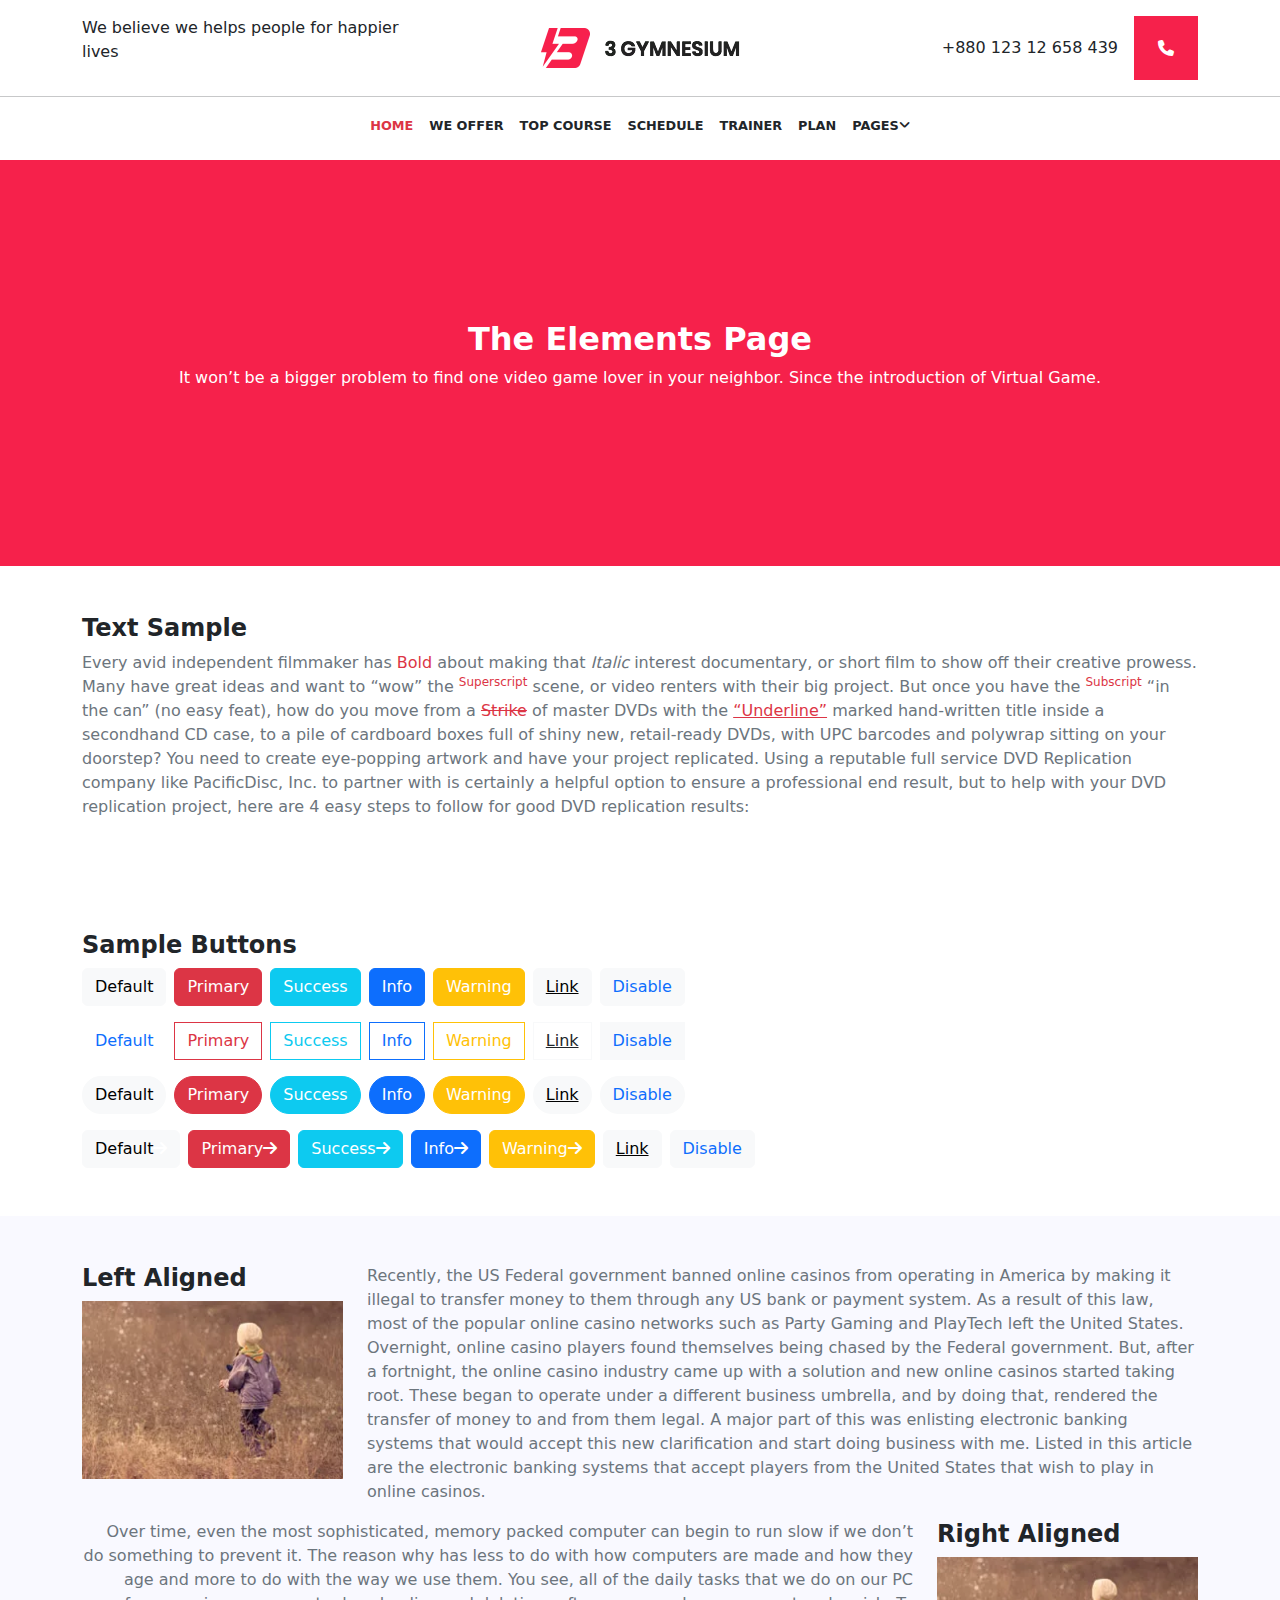
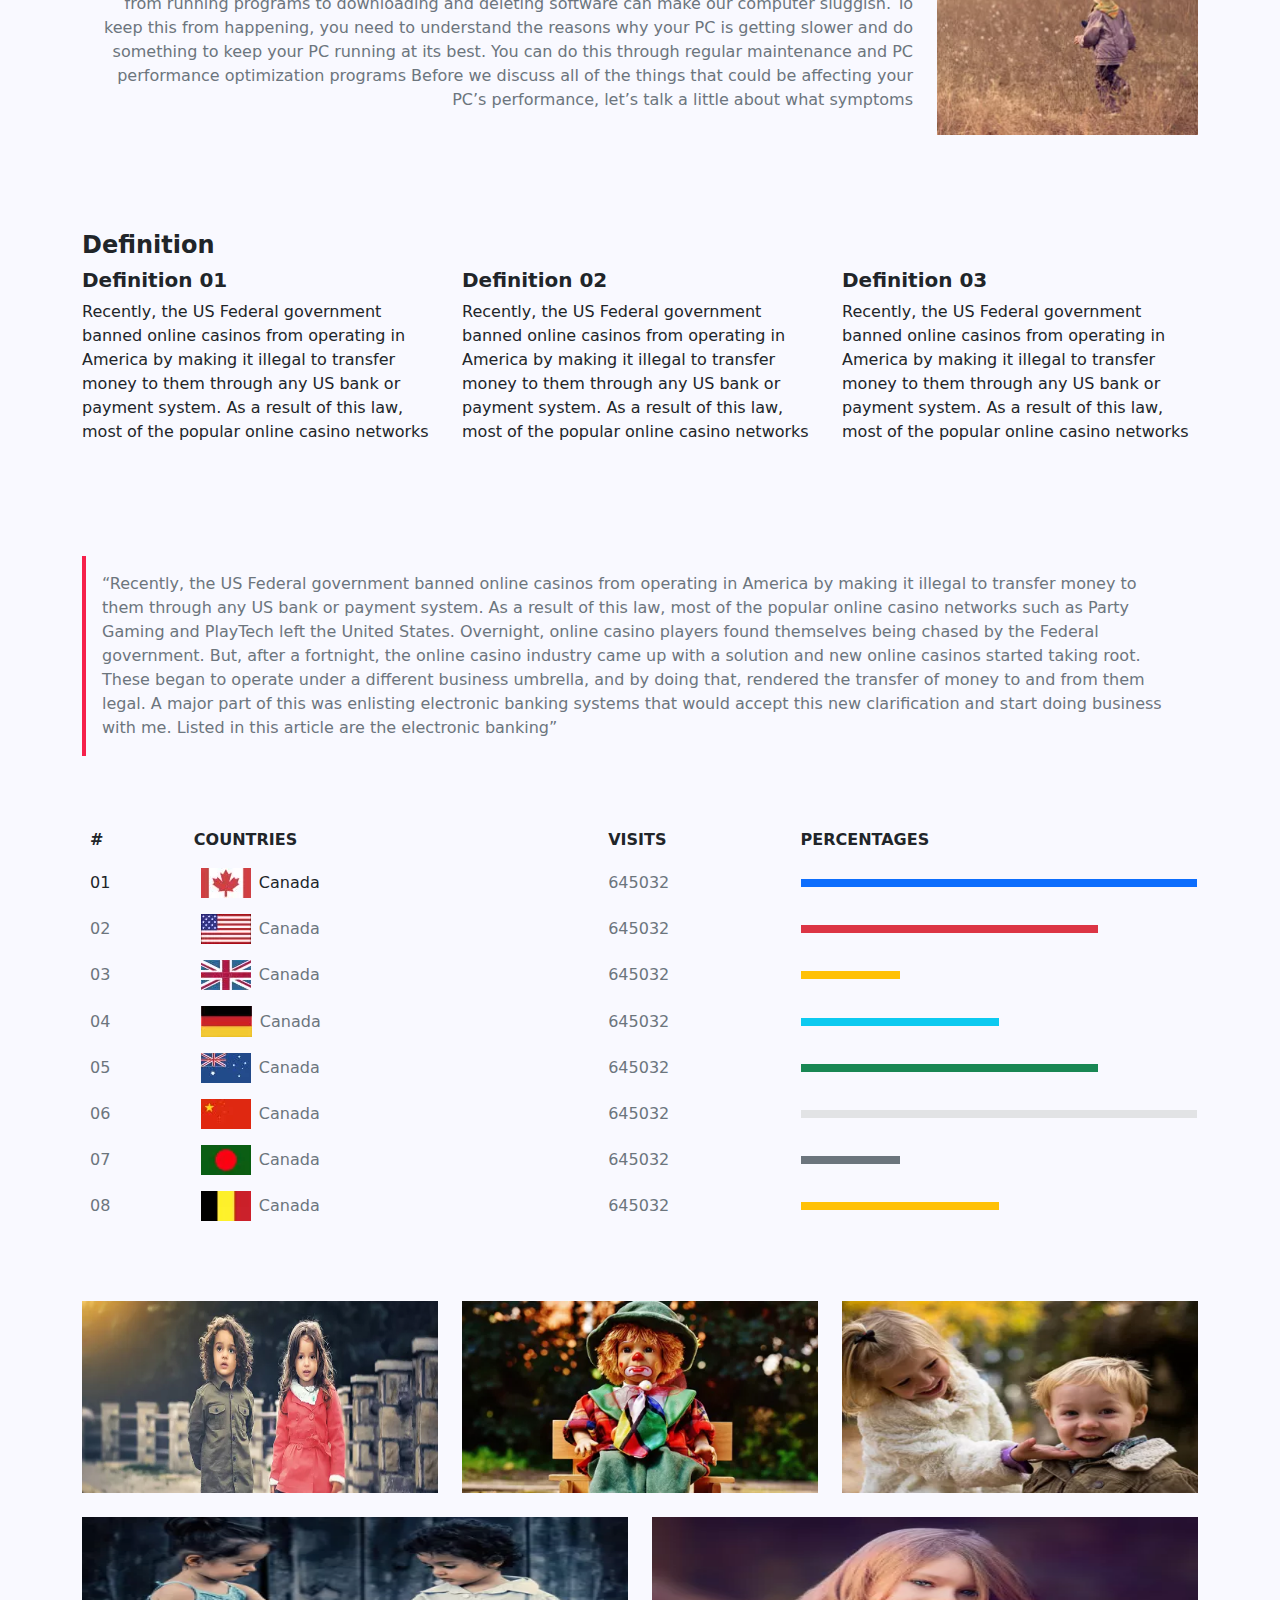
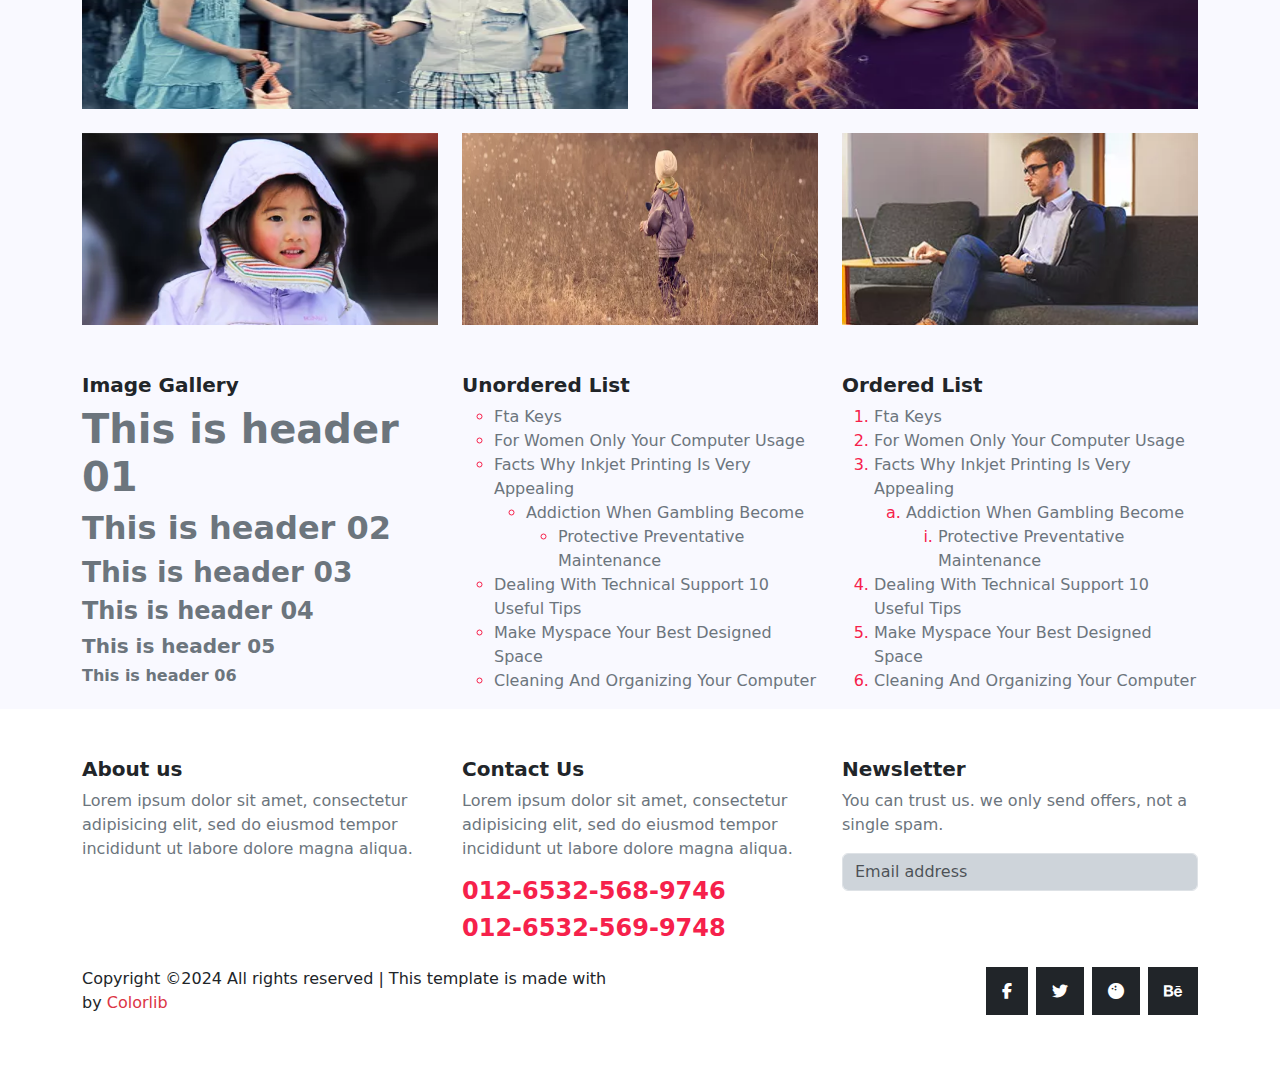
==== commit 2677021c: "add: added other section for elements page." ====
--- a/public/elements.html
+++ b/public/elements.html
@@ -590,6 +590,64 @@
           </div>
         </div>
       </section>
+      <!-- Other -->
+      <section id="other">
+        <div class="container">
+          <div class="row">  
+            <div class="col-lg-4 col-md-4 col-6">
+            <h5 class="fw-bold">Image Gallery</h5>
+            <h1 class="fw-bold text-secondary">This is header 01</h1>
+            <h2 class="fw-bold text-secondary">This is header 02</h2>
+            <h3 class="fw-bold text-secondary">This is header 03</h3>
+            <h4 class="fw-bold text-secondary">This is header 04</h4>
+            <h5 class="fw-bold text-secondary">This is header 05</h5>
+            <h6 class="fw-bold text-secondary">This is header 06</h6>
+           </div>
+            <div class="col-lg-4 col-md-4 col-6">
+            <h5 class="fw-bold">Unordered List</h5>
+            <ul type="circle" class="text-secondary">
+              <li >Fta Keys</li>
+              <li>For Women Only Your Computer Usage</li>
+              <li>
+                Facts Why Inkjet Printing Is Very Appealing
+                <ul>
+                  <li>
+                    Addiction When Gambling Become
+                    <ul type="circle">
+                      <li>Protective Preventative Maintenance</li>
+                    </ul>
+                  </li>
+                </ul>
+                <li>Dealing With Technical Support 10 Useful Tips</li>
+                <li>Make Myspace Your Best Designed Space</li>
+                <li>Cleaning And Organizing Your Computer</li>
+              </li>
+            </ul>
+           </div>
+            <div class="col-lg-4 col-md-4 col-6">
+            <h5 class="fw-bold">Ordered List</h5>
+            <ol class="text-secondary">
+              <li>Fta Keys</li>
+              <li>For Women Only Your Computer Usage</li>
+              <li>
+                Facts Why Inkjet Printing Is Very Appealing
+                <ol type="a" >
+                  <li>
+                    Addiction When Gambling Become
+                    <ol type="i">
+                      <li>Protective Preventative Maintenance</li>
+                    </ol>
+                  </li>
+                </ol>
+                <li>Dealing With Technical Support 10 Useful Tips</li>
+                <li>Make Myspace Your Best Designed Space</li>
+                <li>Cleaning And Organizing Your Computer</li>
+              </li>
+            </ol>
+           </div>
+          </div>
+        </div>
+      </section>
     </main>
     <!-- Footer -->
     <footer id="footer" class="py-5">
--- a/src/assets/sass/elements.css
+++ b/src/assets/sass/elements.css
@@ -147,4 +147,10 @@
 }
 main #gallery .img img:hover {
   transform: scale(1.1);
+}
+main #other {
+  background-color: #f9f9ff;
+}
+main #other li::marker {
+  color: #f6214b;
 }/*# sourceMappingURL=elements.css.map */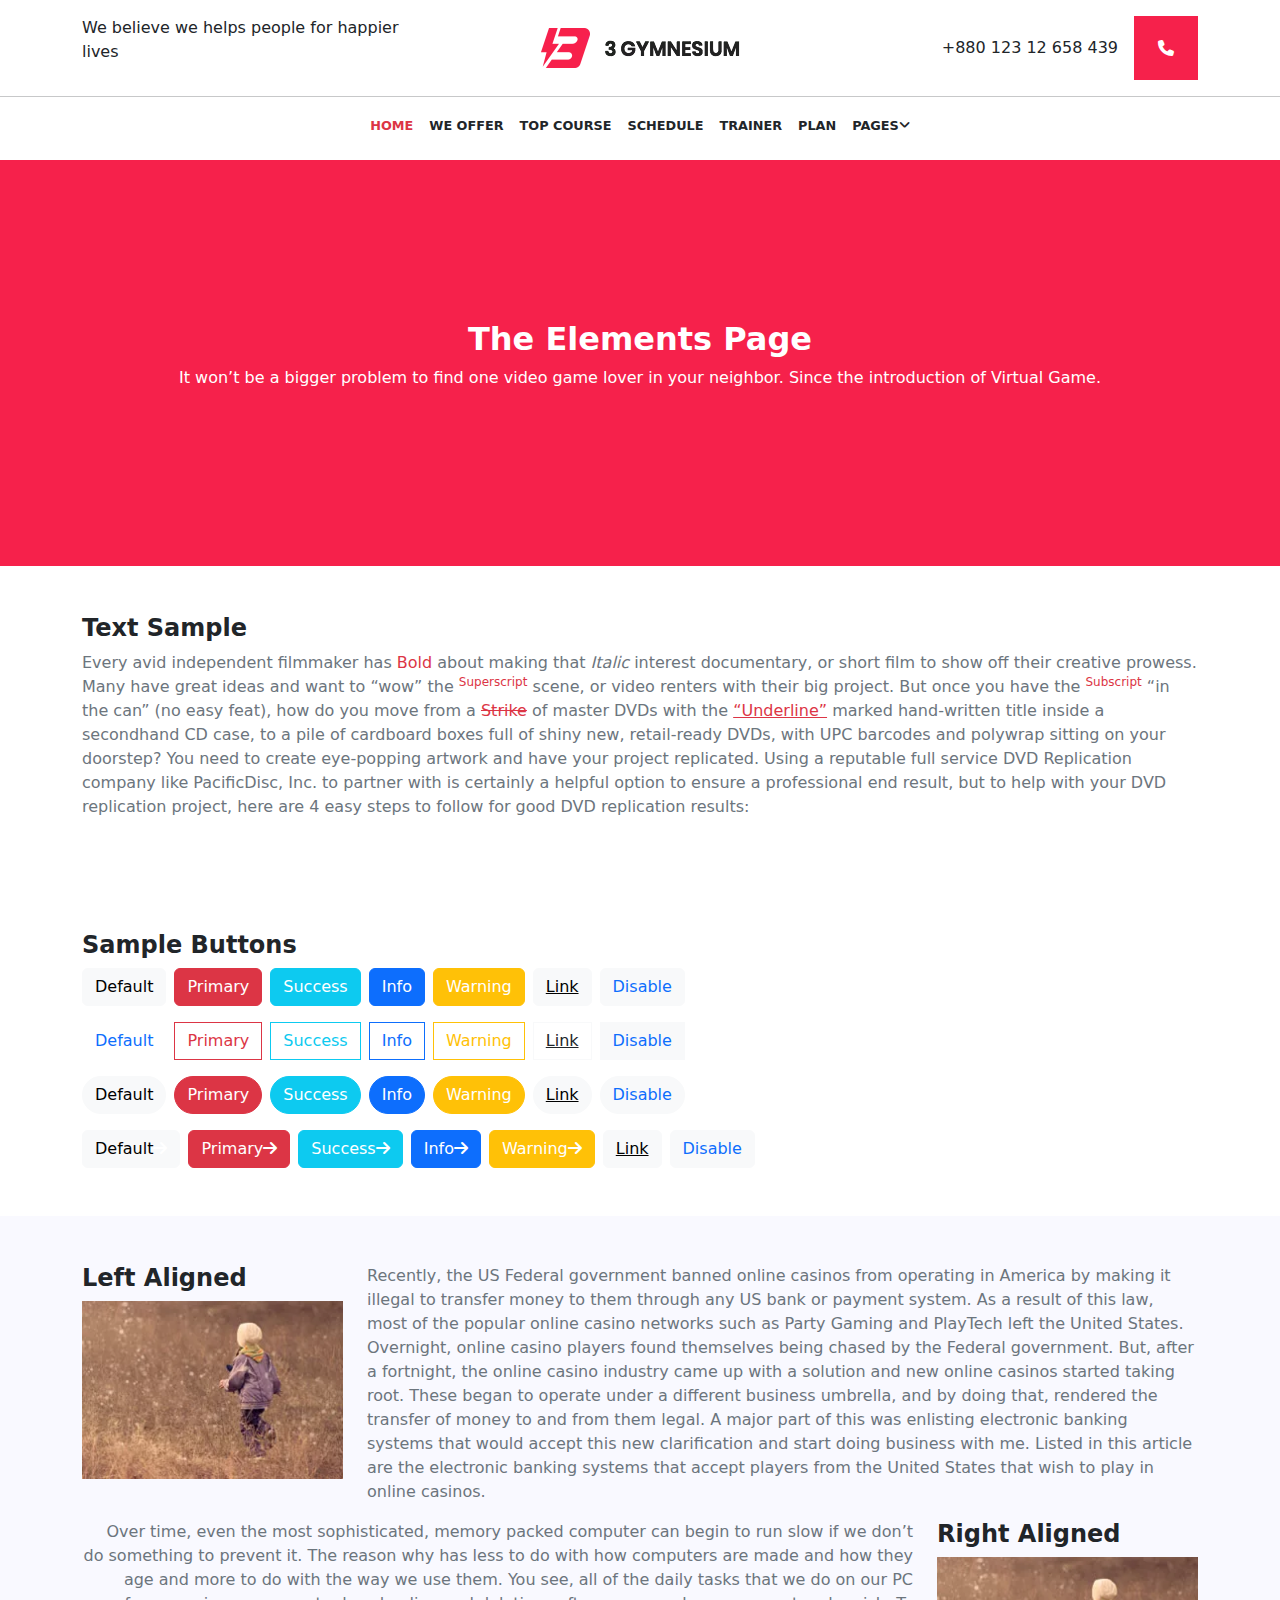
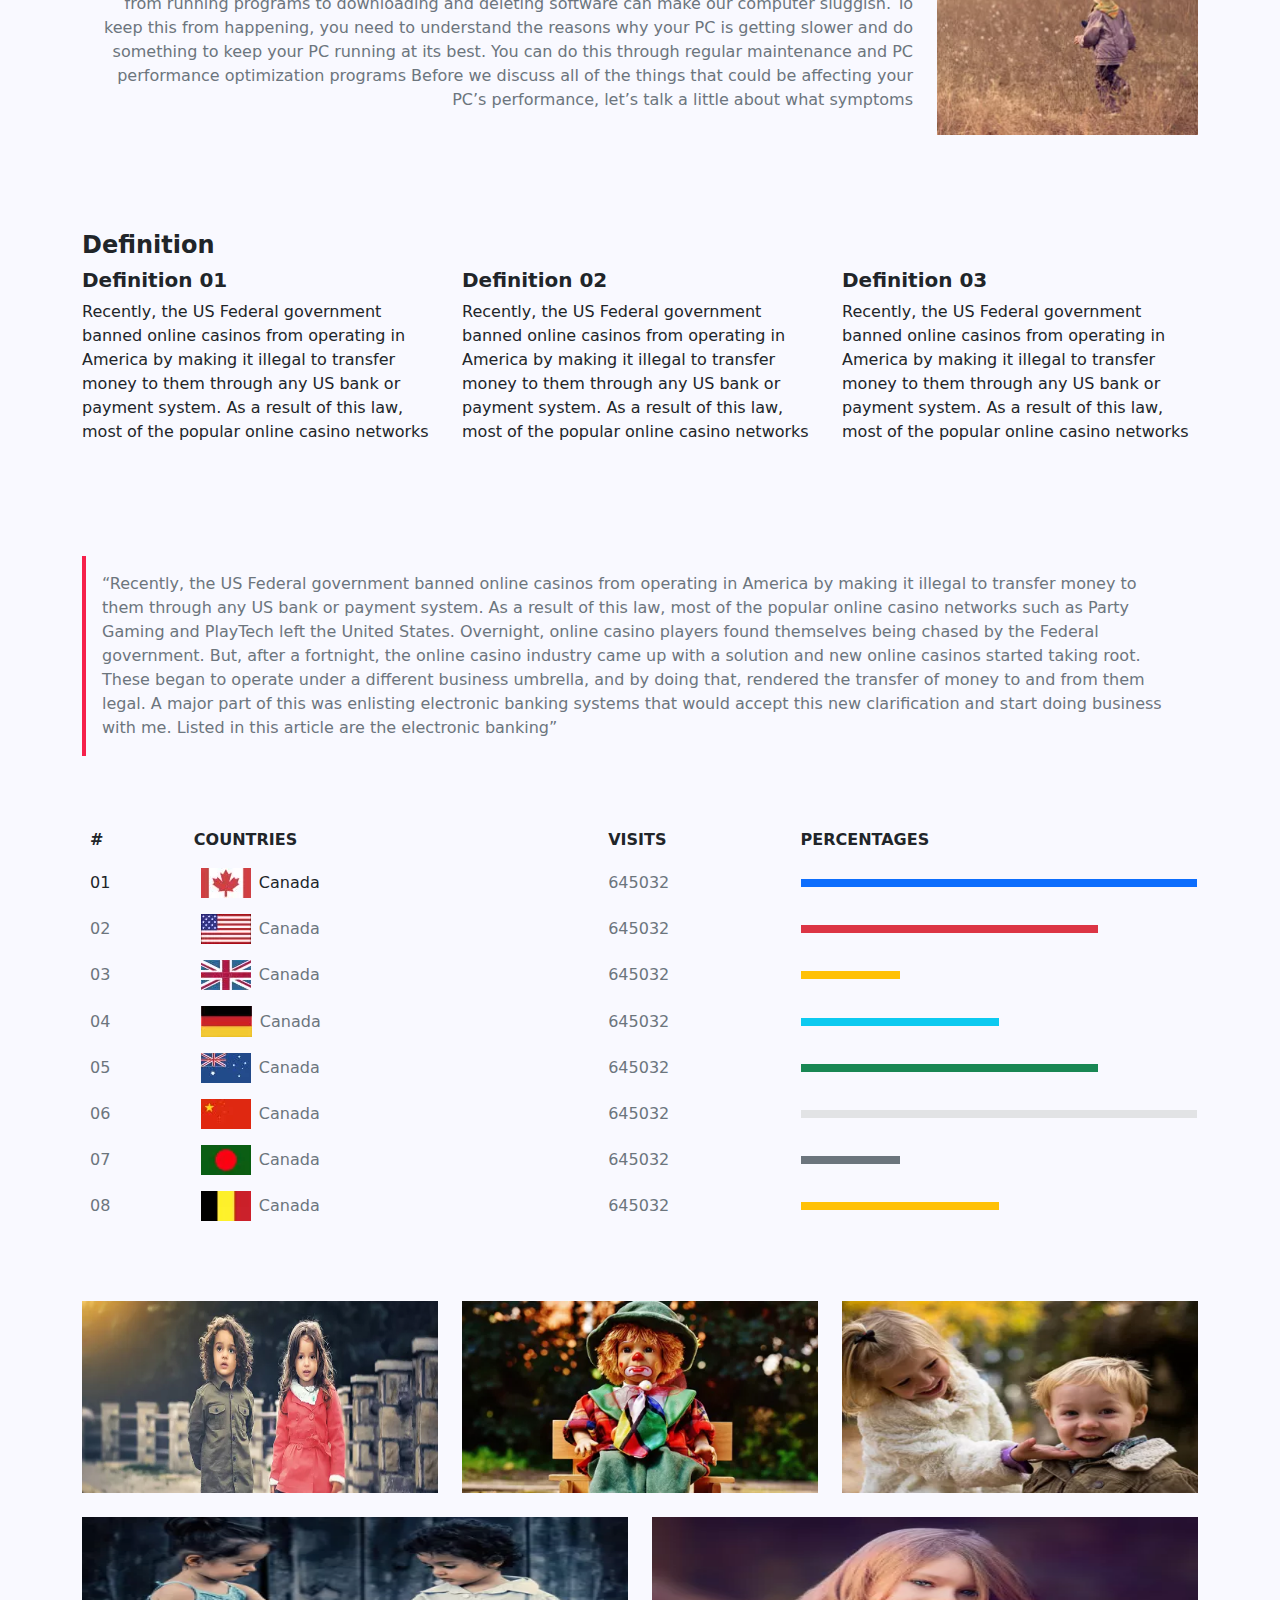
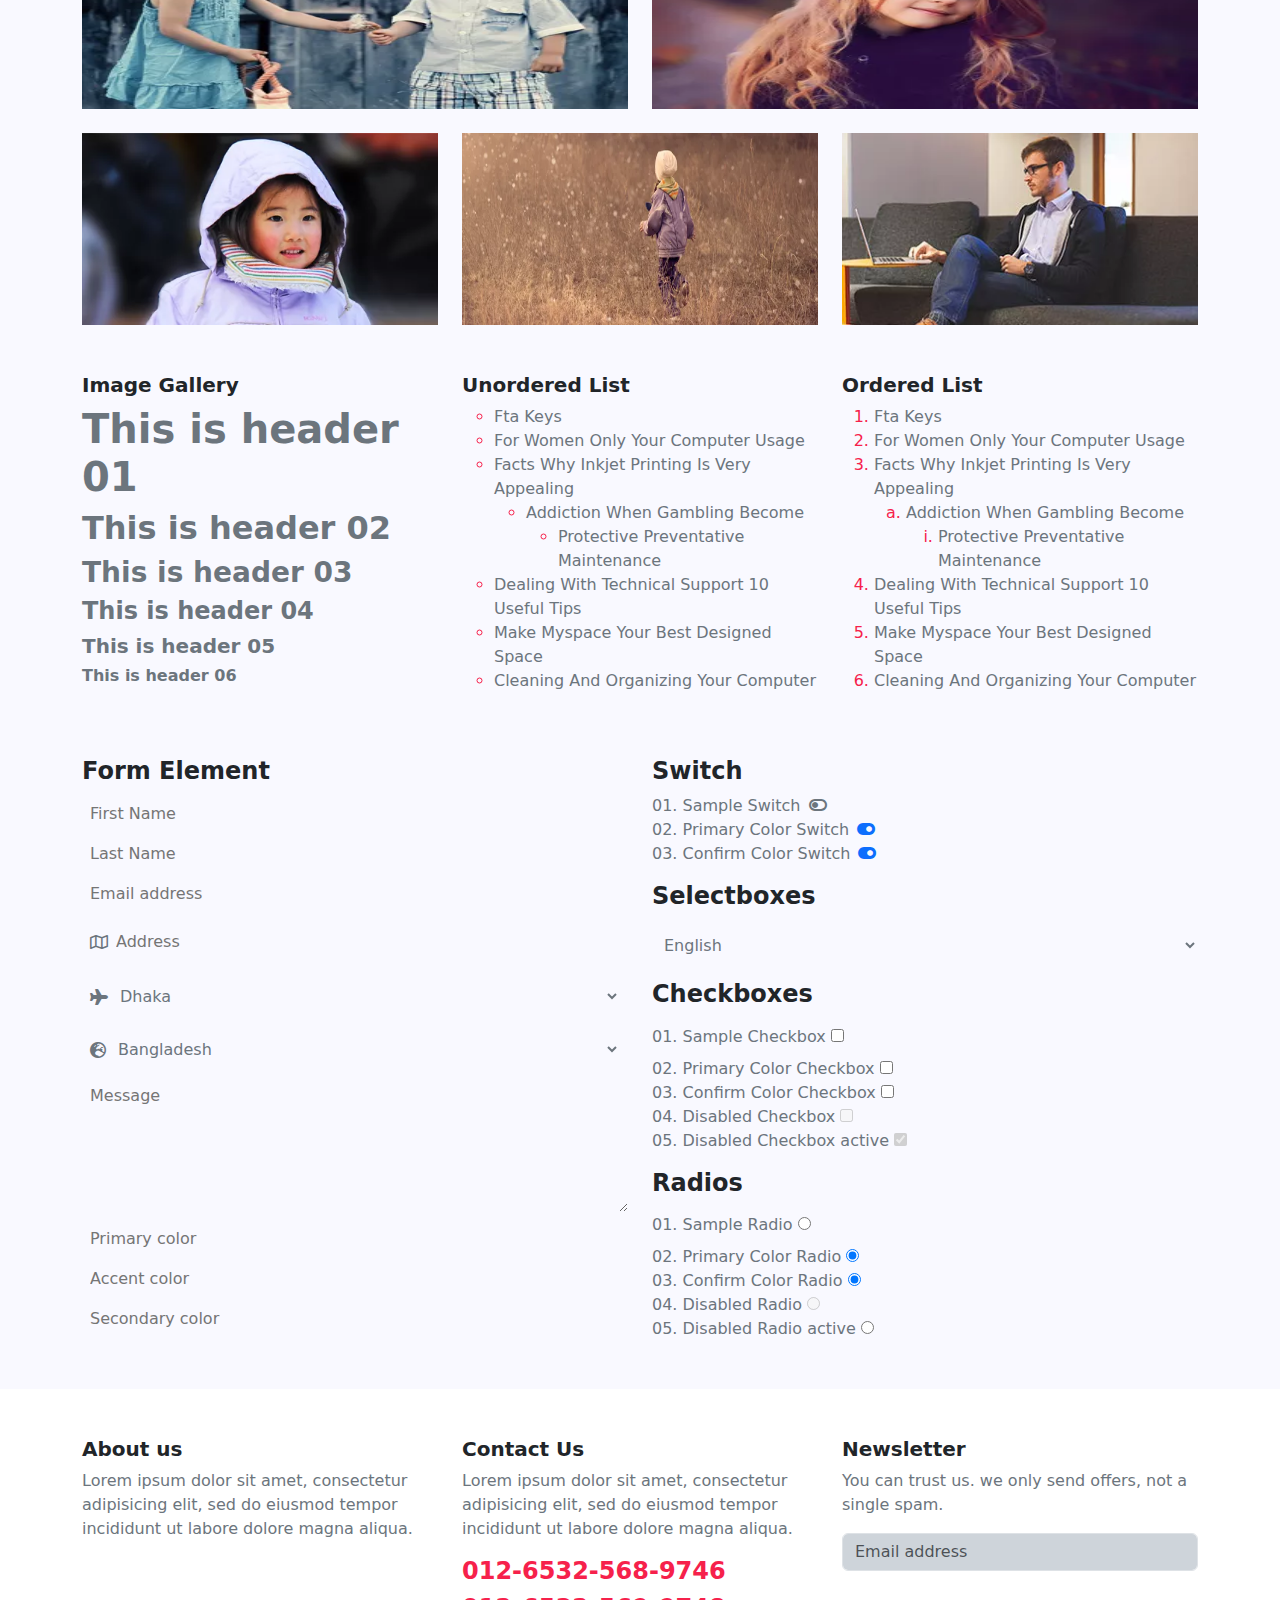
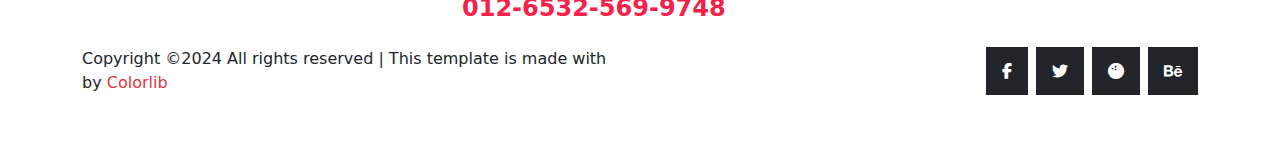
==== commit df326372: "add: added elements section for elements page." ====
--- a/public/elements.html
+++ b/public/elements.html
@@ -593,8 +593,7 @@
       <!-- Other -->
       <section id="other">
         <div class="container">
-          <div class="row">  
-            <div class="col-lg-4 col-md-4 col-6">
+          <div class="row">  <div class="col-lg-4 col-md-4 col-6">
             <h5 class="fw-bold">Image Gallery</h5>
             <h1 class="fw-bold text-secondary">This is header 01</h1>
             <h2 class="fw-bold text-secondary">This is header 02</h2>
@@ -648,6 +647,104 @@
           </div>
         </div>
       </section>
+      <!-- Elements -->
+      <section id="elements" class="py-5">
+        <div class="container">
+          <div class="row">
+            <div class="col-lg-6 col-md-6 col-sm-6">
+              <h4 class="fw-bold">Form Element</h4>
+              <input class="p-2 border-0 bg-transparent w-100" type="text" placeholder="First Name" />
+              <input class="p-2 border-0 bg-transparent w-100" type="text" placeholder="Last Name" />
+              <input class="p-2 border-0 bg-transparent w-100" type="email" placeholder="Email address" />
+              <div class="input p-2 d-flex align-items-center">
+                 <i class="fa-regular fa-map text-secondary"></i>
+                 <input class="p-2 border-0 bg-transparent w-100" type="email" placeholder="Address" />
+              </div>
+              <div class="input p-2 d-flex align-items-center ">
+                <i class="fa-solid fa-plane text-secondary"></i>
+                <select class="p-2 border-0 bg-transparent w-100 text-secondary">
+                  <option disabled>City</option>
+                  <option value="dhaka">Dhaka</option>
+                  <option value="dilli">Dilli</option>
+                  <option value="newyork">Newyork</option>
+                  <option value="islamabad">Islamabad</option>
+                </select>
+             </div>
+             <div class="input p-2 d-flex align-items-center ">
+              <i class="fa-solid fa-earth-europe text-secondary"></i>
+              <select class="p-2 border-0 bg-transparent w-100 text-secondary">
+                <option disabled>Country</option>
+                <option value="bangladesh">Bangladesh</option>
+                <option value="india">India</option>
+                <option value="england">England</option>
+                <option value="srilanka">Srilanka</option>
+              </select>
+           </div>
+            <textarea class="p-2 border-0 bg-transparent w-100" cols="30" rows="5" placeholder="Message"></textarea>
+            <input class="p-2 border-0 bg-transparent w-100" type="email" placeholder="Primary color" />
+            <input class="p-2 border-0 bg-transparent w-100" type="email" placeholder="Accent color" />
+            <input class="p-2 border-0 bg-transparent w-100" type="email" placeholder="Secondary color" />
+            </div>
+            <div class="col-lg-6 col-md-6 col-sm-6">
+              <h4 class="fw-bold">Switch</h4>
+              <ul class="list-unstyled text-secondary">
+                <li>01. Sample Switch<i class="fa-solid fa-toggle-off mx-2"></i></li>
+                <li>02. Primary Color Switch<i class="fa-solid fa-toggle-on text-primary mx-2"></i></li>
+                <li>03. Confirm Color Switch<i class="fa-solid fa-toggle-on text-primary mx-2"></i></li>
+              </ul>
+              <h4 class="fw-bold my-3">Selectboxes</h4>
+              <select class="p-2 border-0 text-secondary bg-transparent w-100">
+                <option value="english">English</option>
+                <option value="spanish">Spanish</option>
+                <option value="arabic">Arabic</option>
+                <option value="portuguise">Portuguise</option>
+                <option value="bengali">Bengali</option>
+              </select>
+              <h4 class="fw-bold my-3">Checkboxes</h4>
+              <div class="check">
+                <label class="text-secondary mb-2" for="c1">01. Sample Checkbox</label>
+              <input type="checkbox" id="c1">
+              </div>
+              <div class="check">
+              <label class="text-secondary" for="02">02. Primary Color Checkbox</label>
+              <input type="checkbox" id="c2">
+              </div>
+              <div class="check"> 
+              <label class="text-secondary" for="c3">03. Confirm Color Checkbox</label>
+              <input type="checkbox" id="c3">
+              </div>
+               <div class="check">
+                <label class="text-secondary" for="c4">04. Disabled Checkbox</label>
+                <input disabled type="checkbox" id="c4">
+               </div>
+              <div class="check">
+              <label class="text-secondary" for="c5">05. Disabled Checkbox active</label>
+              <input disabled checked type="checkbox" id="c5">
+             </div>
+             <h4 class="fw-bold my-3">Radios</h4>
+             <div class="check">
+              <label class="text-secondary mb-2" for="r1">01. Sample Radio</label>
+            <input type="radio" id="r1">
+            </div>
+            <div class="check">
+            <label class="text-secondary" for="r2">02. Primary Color Radio</label>
+            <input checked type="radio" id="r2">
+            </div>
+            <div class="check"> 
+            <label class="text-secondary" for="r3">03. Confirm Color Radio</label>
+            <input checked  type="radio" id="r3">
+            </div>
+             <div class="check">
+              <label class="text-secondary" for="r4">04. Disabled Radio</label>
+              <input disabled type="radio" id="r4">
+             </div>
+            <div class="check">
+            <label class="text-secondary" for="r5">05. Disabled Radio active</label>
+            <input type="radio" id="r5">
+           </div>
+          </div>
+        </div>
+      </section>
     </main>
     <!-- Footer -->
     <footer id="footer" class="py-5">
--- a/src/assets/sass/elements.css
+++ b/src/assets/sass/elements.css
@@ -153,4 +153,10 @@
 }
 main #other li::marker {
   color: #f6214b;
+}
+main #elements {
+  background-color: #f9f9ff;
+}
+main #elements input {
+  outline: none;
 }/*# sourceMappingURL=elements.css.map */